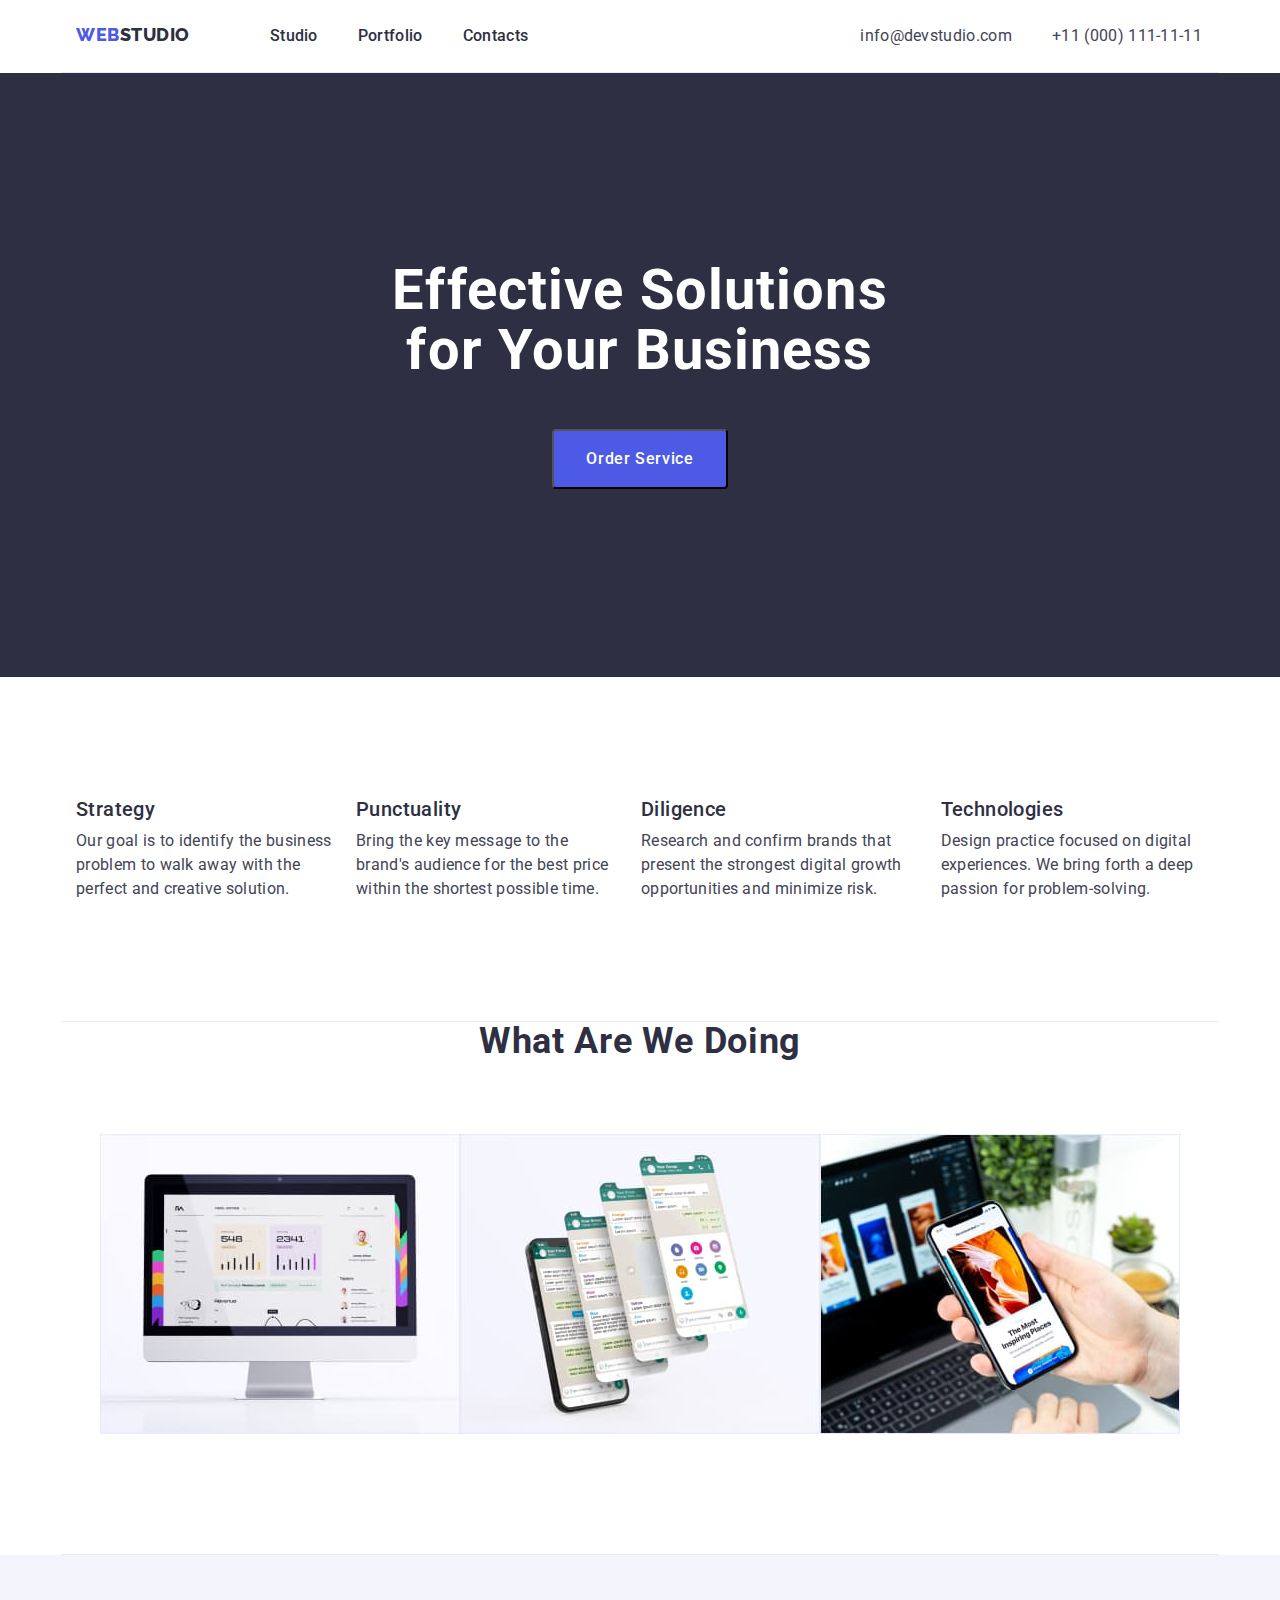
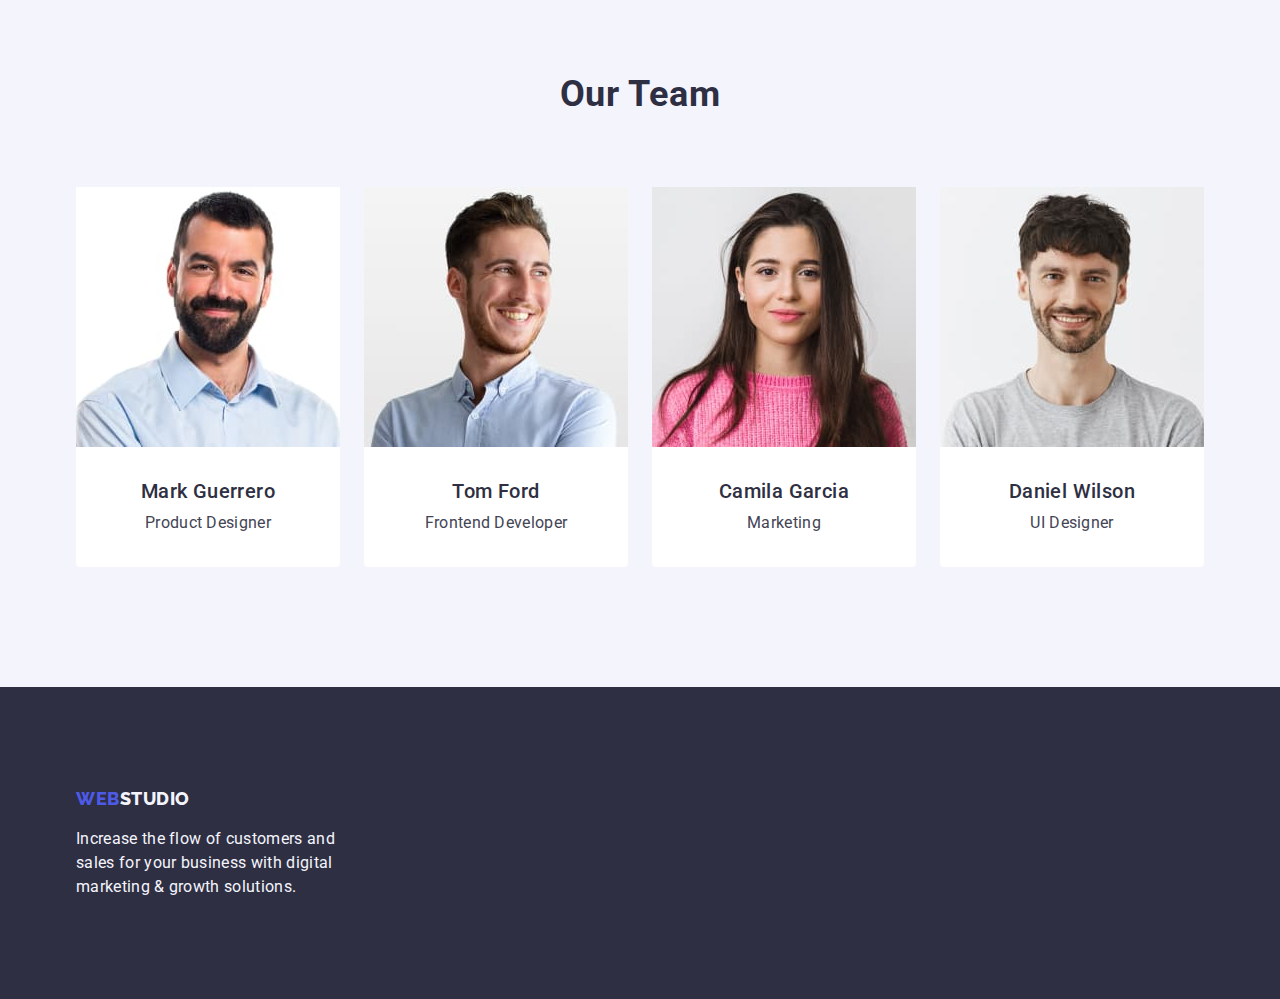
==== index.html @ 9084e473 "goit-homework-03" ====
<!DOCTYPE html>
<html lang="en">
  <head>
    <meta charset="utf-8" />
    <meta
      name="description"
      content="Effective Solutions
for Your Business"
    />
    <link rel="preconnect" href="https://fonts.googleapis.com" />
    <link rel="preconnect" href="https://fonts.gstatic.com" crossorigin />
    <link
      href="https://fonts.googleapis.com/css2?family=Montserrat:wght@400;700&family=Raleway:wght@800&family=Roboto:wght@400;500;700;900&display=swap"
      rel="stylesheet"
    />
    <title>Solutions for Your Business</title>
    <link
      rel="stylesheet"
      href="https://cdnjs.cloudflare.com/ajax/libs/modern-normalize/2.0.0/modern-normalize.min.css"
    />
    <link rel="stylesheet" href="./css/styles.css" />
  </head>

  <body>
    <div class="page-container">
      <header class="header-main-page">
        <div class="container container-header">
          <nav>
            <a href="./index.html" class="link-logo-header link"
              >Web<span class="accent-studio-header">Studio</span></a
            >
            <ul class="list list-navigation">
              <li>
                <a href="./index.html" class="link-navigation link">Studio</a>
              </li>
              <li>
                <a href="./portfolio.html" class="link-navigation link"
                  >Portfolio</a
                >
              </li>
              <li><a href="" class="link-navigation link">Contacts</a></li>
            </ul>
          </nav>
          <address class="contact-information">
            <ul class="list list-contacts">
              <li>
                <a
                  href="mailto:info@devstudio.com"
                  class="mail-link link-contacts link"
                  >info@devstudio.com</a
                >
              </li>
              <li>
                <a
                  href="tel:+110001111111"
                  class="phone-link link-contacts link"
                  >+11 (000) 111-11-11</a
                >
              </li>
            </ul>
          </address>
        </div>
      </header>
    </div>

    <main>
      <!-- Begining of Main -->

      <section class="main-header-hero">
        <div class="container container-hero">
          <h1 class="main-header-text">
            Effective Solutions for Your Business
          </h1>
          <button type="button" class="order-service-button">
            Order Service
          </button>
        </div>
      </section>

      <!-- Advantages of the company -->
      <div class="page-container">
        <section class="advantages">
          <div class="container container-advantages">
            <h2 class="visually-hidden">Advantages</h2>
            <ul class="list list-advantages">
              <li>
                <h3 class="advantage">Strategy</h3>
                <p class="advantage-descr">
                  Our goal is to identify the business problem to walk away with
                  the perfect and creative solution.
                </p>
              </li>
              <li>
                <h3 class="advantage">Punctuality</h3>
                <p class="advantage-descr">
                  Bring the key message to the brand's audience for the best
                  price within the shortest possible time.
                </p>
              </li>
              <li>
                <h3 class="advantage">Diligence</h3>
                <p class="advantage-descr">
                  Research and confirm brands that present the strongest digital
                  growth opportunities and minimize risk.
                </p>
              </li>
              <li>
                <h3 class="advantage">Technologies</h3>
                <p class="advantage-descr">
                  Design practice focused on digital experiences. We bring forth
                  a deep passion for problem-solving.
                </p>
              </li>
            </ul>
          </div>
        </section>
      </div>

      <!-- Description of work via photos -->

      <div class="page-container">
        <section class="competences">
          <div class="container">
            <h2 class="competences-header-text">What are we doing</h2>
            <ul class="list list-competences">
              <li>
                <img
                  class="image"
                  src="./images/computer.jpg"
                  alt="Computer shows profile statistics"
                  width="360"
                />
              </li>
              <li>
                <img
                  class="image"
                  src="./images/phone.jpg"
                  alt="Smartphone shows a few chats"
                  width="360"
                />
              </li>
              <li>
                <img
                  class="image"
                  src="./images/phoneandcomputer.jpg"
                  alt="Smartphone is synchronized with computer"
                  width="360"
                />
              </li>
            </ul>
          </div>
        </section>
      </div>

      <!-- Team members -->
      <div class="full-size-page">
        <section class="team-members">
          <div class="container container-members">
            <h2 class="team-members-header">Our Team</h2>
            <ul class="list list-members">
              <li class="member-item">
                <img
                  class="image"
                  src="./images/productdesigner.jpg"
                  alt="Photo of Product Designer"
                  width="264"
                />
                <div class="member-info">
                  <h3 class="member">Mark Guerrero</h3>
                  <p class="member-position">Product Designer</p>
                </div>
              </li>
              <li class="member-item">
                <img
                  class="image"
                  src="./images/frontend.jpg"
                  alt="Photo of Frontend Developer"
                  width="264"
                />
                <div class="member-info">
                  <h3 class="member">Tom Ford</h3>
                  <p class="member-position">Frontend Developer</p>
                </div>
              </li>
              <li class="member-item">
                <img
                  class="image"
                  src="./images/marketing.jpg"
                  alt="Photo of Marketer"
                  width="264"
                />
                <div class="member-info">
                  <h3 class="member">Camila Garcia</h3>
                  <p class="member-position">Marketing</p>
                </div>
              </li>
              <li class="member-item">
                <img
                  class="image"
                  src="./images/uidesigner.jpg"
                  alt="Photo of UI Designer"
                  width="264"
                />
                <div class="member-info">
                  <h3 class="member">Daniel Wilson</h3>
                  <p class="member-position">UI Designer</p>
                </div>
              </li>
            </ul>
          </div>
        </section>
      </div>
    </main>

    <!-- Footer and credo -->
    <footer class="footer">
      <div class="container container-footer">
        <a href="./index.html" class="link-logo-footer link"
          >Web<span class="accent-studio-footer">Studio</span></a
        >
        <p class="credo">
          Increase the flow of customers and sales for your business with
          digital marketing & growth solutions.
        </p>
      </div>
    </footer>
  </body>
</html>
---- css/styles.css ----
/* Global Drop Styles */

h1,
h2,
h3,
h4,
h5,
h6,
p {
  margin-top: 0;
  margin-bottom: 0;
}

ul,
ol {
  margin-top: 0;
  margin-bottom: 0;
  padding-left: 0;
}

/* Images */

.image {
  display: block;
}

.page-container {
  /* min-height: 100vh; */
  display: flex;
  flex-direction: column;
  max-width: 1158px;
  margin-left: auto;
  margin-right: auto;
  padding-left: 15px;
  padding-right: 15px;
  border-bottom: 1px solid var(--cornflower);
}

.full-size-page {
  max-width: 1440px;
  display: flex;
  justify-content: center;
  margin-left: auto;
  margin-right: auto;
}

.container-header {
  display: flex;
  justify-content: center;
}

main {
  flex-grow: 1;
}

/* Hidden Headers  */

.visually-hidden {
  position: absolute;
  width: 1px;
  height: 1px;
  margin: -1px;
  border: 0;
  padding: 0;
  white-space: nowrap;
  clip-path: inset(100%);
  clip: rect(0 0 0 0);
  overflow: hidden;
}

/* CSS Custom Properties  */

/* Colors */

:root {
  --iris-color: #4d5ae5;
  --navyblue-color: #2e2f42;
  --slate-color: #434455;
  --white-color: #fff;
  --ocean-hover-focus: #404bbf;
  --cloud-color: #f4f4fd;
  --cornflower: #e7e9fc;
}

/* Header of main page and portfolio  */

.header-main-page {
  background-color: var(--white-color);
  display: flex;
  align-items: center;
  flex-shrink: 0;
  width: 1158px;
  padding: 24px 0px;
}

/* Navigation */

.link-logo-header {
  color: var(--iris-color);
  text-decoration: none;
  font-family: Raleway, sans-serif;
  font-size: 18px;
  font-style: normal;
  font-weight: 800;
  line-height: 1.17; /* 116.667% */
  letter-spacing: 0.54px;
  text-transform: uppercase;
  display: inline-flex;
  align-items: center;
  flex-shrink: 0;
  margin-right: 76px;
  /* outline: 2px solid tomato; */
}

.accent-studio-header {
  color: var(--navyblue-color);
  font-family: Raleway;
  font-size: 18px;
  font-style: normal;
  font-weight: 800;
  line-height: 1.17; /* 116.667% */
  letter-spacing: 0.54px;
  text-transform: uppercase;
}

.list {
  list-style-type: none;
}

.link {
  text-decoration: none;
}

.link:hover {
  color: var(--ocean-hover-focus);
}

.link:focus {
  color: var(--ocean-hover-focus);
}

.list-navigation {
  display: inline-flex;
  align-items: flex-start;
  gap: 40px;
  /* outline: 3px solid tomato; */
}

.link-navigation {
  color: var(--navyblue-color);
  text-decoration: none;
  /* Body Medium */
  font-family: Roboto;
  font-size: 16px;
  font-style: normal;
  font-weight: 500;
  line-height: 1.5; /* 150% */
  letter-spacing: 0.32px;
}

.link-navigation:hover {
  color: var(--ocean-hover-focus);
  text-decoration: none;
  /* Body Medium */
  font-family: Roboto;
  font-size: 16px;
  font-style: normal;
  font-weight: 500;
  line-height: 1.5; /* 150% */
  letter-spacing: 0.32px;
}

.link-navigation:focus {
  color: var(--ocean-hover-focus);

  /* Body Medium */
  font-family: Roboto;
  font-size: 16px;
  font-style: normal;
  font-weight: 500;
  line-height: 1.5; /* 150% */
  letter-spacing: 0.32px;
}

/* Contact information */

.contact-information {
  font-style: normal;
}

.link-contacts {
  text-decoration: none;
  color: var(--slate-color);
  font-family: Roboto;
  font-size: 16px;
  font-style: normal;
  font-weight: 400;
  line-height: 1.5;
  letter-spacing: 0.32px;
  /* outline: 2px solid tomato; */
}

.link-contacts:hover {
  color: var(--ocean-hover-focus);
}

.link-contacts:focus {
  color: var(--ocean-hover-focus);
}

.list-contacts {
  display: flex;
  margin-left: 332px;
}

.mail-link {
  margin-right: 40px;
}

/* Body of main page  */

body {
  font-family: "Roboto", sans-serif;
  color: var(--slate-color);
  background-color: var(--white-color);
}

.main-header-hero {
  background-color: var(--navyblue-color);
  width: 100%;
  flex-shrink: 0;
  margin-left: auto;
  margin-right: auto;
  padding: 188px 0;
  max-width: 1440px;
  display: flex;
  justify-content: center;
}

.container-hero {
  display: flex;
  flex-shrink: 0;
  flex-direction: column;
  align-items: center;
  gap: 48px;
}

.main-header-text {
  color: var(--white-color);
  max-width: 496px;
  text-align: center;

  /* Header 1 */
  font-family: Roboto;
  font-size: 56px;
  font-style: normal;
  font-weight: 700;
  line-height: 1.07; /* 107.143% */
  letter-spacing: 1.12px;
}

.order-service-button {
  background-color: var(--iris-color);
  color: var(--white-color);
  cursor: pointer;
  /* Button Text */
  font-family: "Roboto", sans-serif;
  font-size: 16px;
  font-style: normal;
  font-weight: 500;
  line-height: 1.5; /* 150% */
  letter-spacing: 0.64px;
  padding: 16px 32px;
  border-radius: 4px;
}

.order-service-button:hover {
  background-color: var(--ocean-hover-focus);
}

.order-service-button:focus {
  background-color: var(--ocean-hover-focus);
}

/* Advantages and Competences  */

.advantages .competences {
  background-color: var(--white-color);
}

/* Advantages */

.advantage {
  color: var(--navyblue-color);

  /* Header 3 */
  font-family: Roboto;
  font-size: 20px;
  font-style: normal;
  font-weight: 500;
  line-height: 1.2; /* 120% */
  letter-spacing: 0.4px;
}

.advantage-descr {
  color: var(--slate-color);

  /* Body */
  font-family: Roboto;
  font-size: 16px;
  line-height: 1.5; /* 150% */
  letter-spacing: 0.32px;
  margin-top: 8px;
}

.list-advantages {
  display: flex;
  margin: 120px 0;
  gap: 24px;
  justify-content: center;
}

/* Competences */

.competences-header-text {
  color: var(--navyblue-color);
  text-align: center;

  /* Header 2 */
  font-family: Roboto;
  font-size: 36px;
  font-style: normal;
  font-weight: 700;
  line-height: 1.11; /* 111.111% */
  letter-spacing: 0.72px;
  text-transform: capitalize;
  margin-bottom: 72px;
}

.list-competences {
  display: flex;
  margin-bottom: 120px;
  justify-content: center;
}

/* Our Team  */

.team-members {
  background-color: var(--cloud-color);
  padding: 0px 156px 0px 156px;
}

.team-members-header {
  color: var(--navyblue-color);
  text-align: center;

  /* Header 2 */
  font-family: Roboto;
  font-size: 36px;
  font-style: normal;
  font-weight: 700;
  line-height: 1.11; /* 111.111% */
  letter-spacing: 0.72px;
  text-transform: capitalize;
  margin-bottom: 72px;
}

.member-item {
  background-color: var(--white-color);
  border-radius: 0px 0px 4px 4px;
}

.member {
  color: var(--navyblue-color);
  text-align: center;

  /* Header 3 */
  font-family: Roboto;
  font-size: 20px;
  font-style: normal;
  font-weight: 500;
  line-height: 1.2; /* 120% */
  letter-spacing: 0.4px;
}

.member-position {
  color: var(--slate-color);
  text-align: center;

  /* Body */
  font-family: Roboto;
  font-size: 16px;
  font-style: normal;
  font-weight: 400;
  line-height: 1.5; /* 150% */
  letter-spacing: 0.32px;
}

.container-members {
  padding: 120px 0px;
}

.list-members {
  display: flex;
  justify-content: center;
  gap: 24px;
}

.member-info {
  display: flex;
  flex-direction: column;
  justify-content: center;
  align-items: center;
  gap: 8px;
  margin: 32px 0px;
}

/* Body of portfolio  */

.main-of-portfolio {
  background-color: var(--white-color);
}

/* Buttons of portfolio  */

.container-portfolio-buttons {
  padding-top: 96px;
  padding-bottom: 72px;
  /* outline: 2px solid tomato; */
  display: flex;
  justify-content: center;
}

.portfolio-buttons-list {
  list-style-type: none;
  display: flex;
  gap: 24px;
  min-width: 586px;
  /* outline: 2px solid tomato; */
}

.portfolio-button {
  color: var(--iris-color);
  background-color: var(--cloud-color);
  cursor: pointer;
  /* Button Text */
  font-family: "Roboto", sans-serif;
  font-size: 16px;
  font-style: normal;
  font-weight: 500;
  line-height: 1.5; /* 150% */
  letter-spacing: 0.64px;
  padding: 12px 24px;
  border-radius: 4px;
  border: 1px solid var(--cornflower);
  /* outline: 2px solid tomato; */
}

.portfolio-button:hover {
  color: var(--white-color);
  background-color: var(--ocean-hover-focus);
}

.portfolio-button:focus {
  color: var(--white-color);
  background-color: var(--ocean-hover-focus);
}

/* Portfolio cases  */

.portfolio-cases-list {
  list-style-type: none;
  /* display: flex; */
  max-width: 1158px;
  padding: 0px 0px 120px 0px;
}

.case {
  display: flex;
  width: 360px;
  padding-bottom: 0px;
  flex-direction: column;
  align-items: flex-start;
  flex-shrink: 0;
}

.row-one {
  display: flex;
  justify-content: center;
  max-width: 1158px;
  gap: 24px;
  margin-bottom: 48px;
}

.row-two {
  display: flex;
  justify-content: center;
  max-width: 1158px;
  gap: 24px;
  margin-bottom: 48px;
}

.row-three {
  display: flex;
  justify-content: center;
  max-width: 1158px;
  gap: 24px;
}

.case-text {
  display: flex;
  padding: 32px 16px 32px 16px;
  flex-direction: column;
  justify-content: center;
  align-items: flex-start;
  gap: 8px;
  align-self: stretch;
  border-right: 1px solid var(--cornflower);
  border-bottom: 1px solid var(--cornflower);
  border-left: 1px solid var(--cornflower);
}

.portfolio-case {
  color: var(--navyblue-color);

  /* Header 3 */
  font-family: Roboto;
  font-size: 20px;
  font-style: normal;
  font-weight: 500;
  line-height: 1.2; /* 120% */
  letter-spacing: 0.4px;
}

.portfolio-case-descr {
  color: var(--slate-color);

  /* Body */
  font-family: Roboto;
  font-size: 16px;
  line-height: 1.5; /* 150% */
  letter-spacing: 0.32px;
}

/* Footer of the main page and portfolio */

.footer {
  background-color: var(--navyblue-color);
  display: flex;
  max-width: 1440px;
  margin-left: auto;
  margin-right: auto;
  align-items: center;
  flex-direction: column;
  padding-top: 101.5px;
  padding-right: 1020px;
  padding-bottom: 100px;
  padding-left: 156px;
}

.link-logo-footer {
  color: var(--iris-color);
  text-decoration: none;
  font-family: Raleway, sans-serif;
  font-size: 18px;
  font-style: normal;
  font-weight: 800;
  line-height: 1.17; /* 116.667% */
  letter-spacing: 0.54px;
  text-transform: uppercase;
  display: inline-flex;
  align-items: center;
  flex-shrink: 0;
}

.accent-studio-footer {
  color: var(--cloud-color);
  font-family: "Raleway", sans-serif;
  font-size: 18px;
  font-style: normal;
  font-weight: 800;
  line-height: 1.17; /* 116.667% */
  letter-spacing: 0.54px;
  text-transform: uppercase;
}

.credo {
  color: var(--cloud-color);
  font-family: Roboto;
  font-size: 16px;
  line-height: 1.5; /* 150% */
  letter-spacing: 0.32px;
  width: 264px;
  margin-top: 17.5px;
  /* outline: 2px solid tomato; */
}
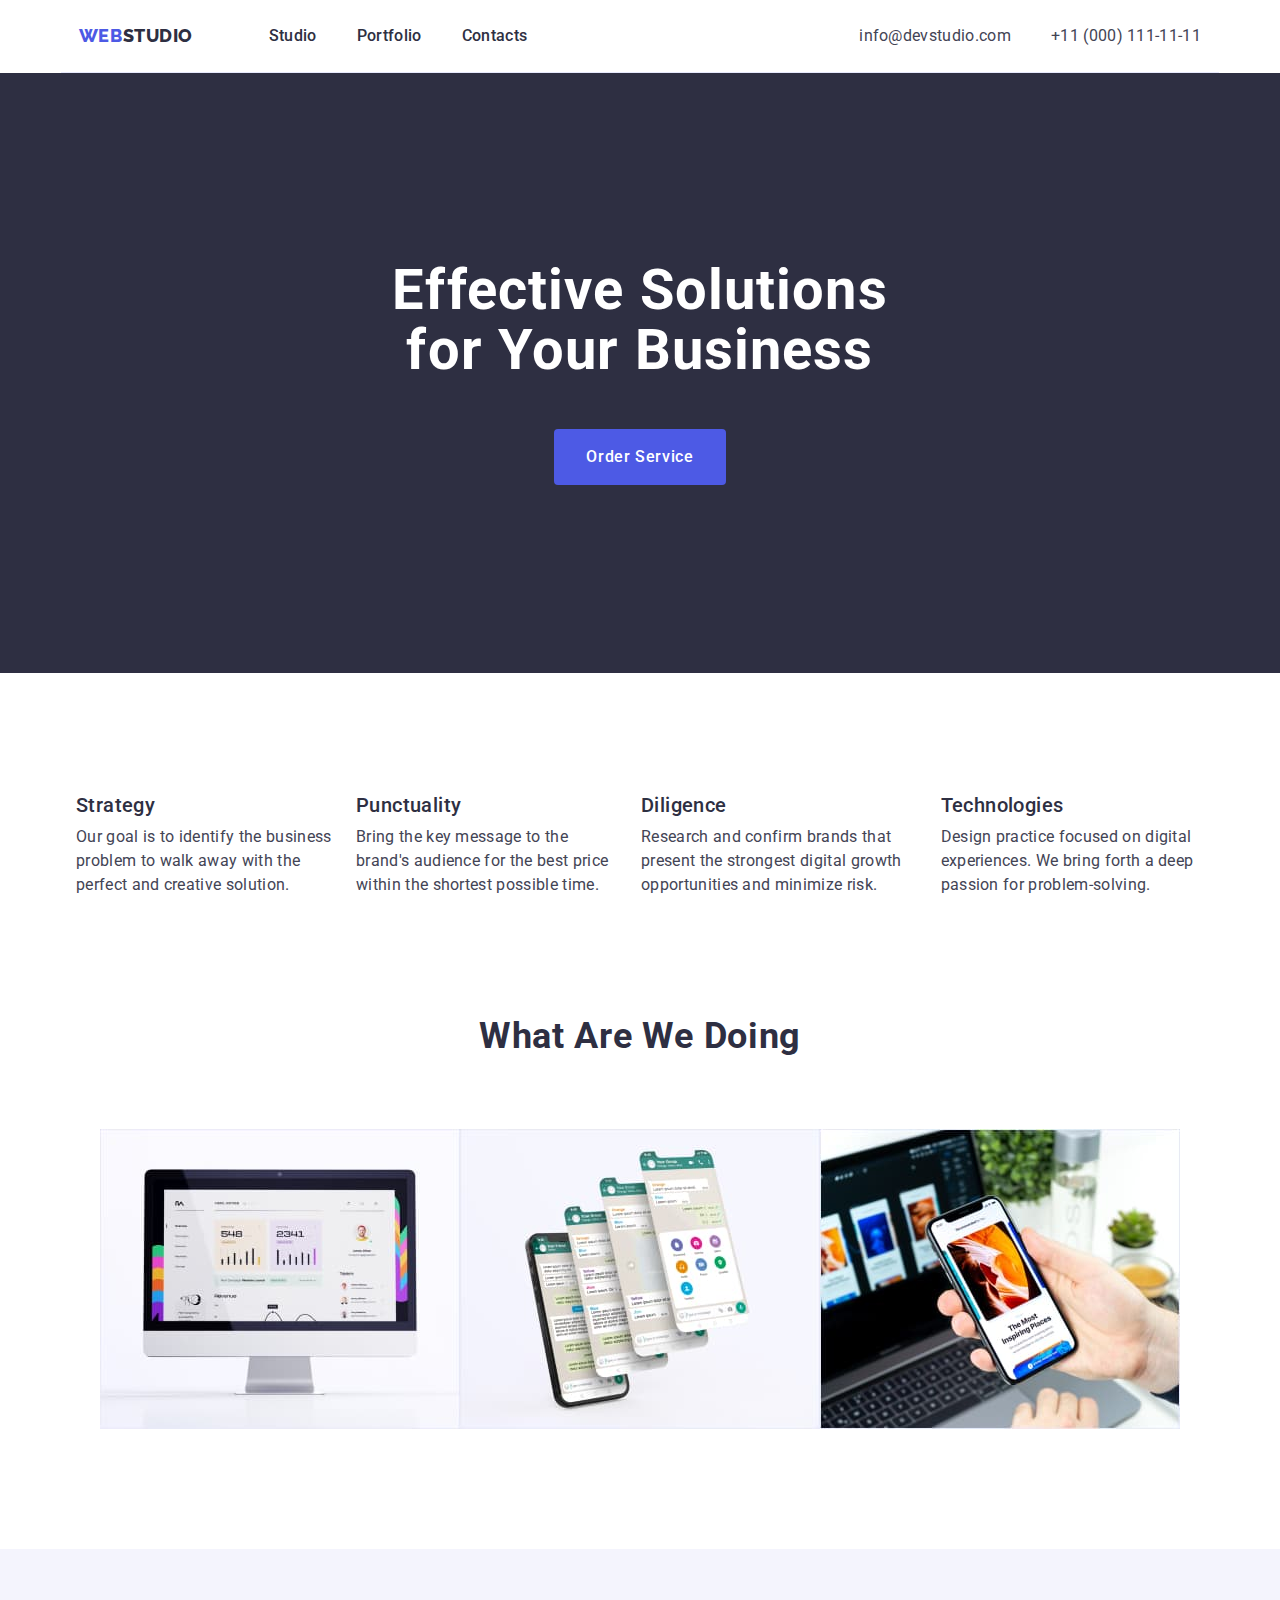
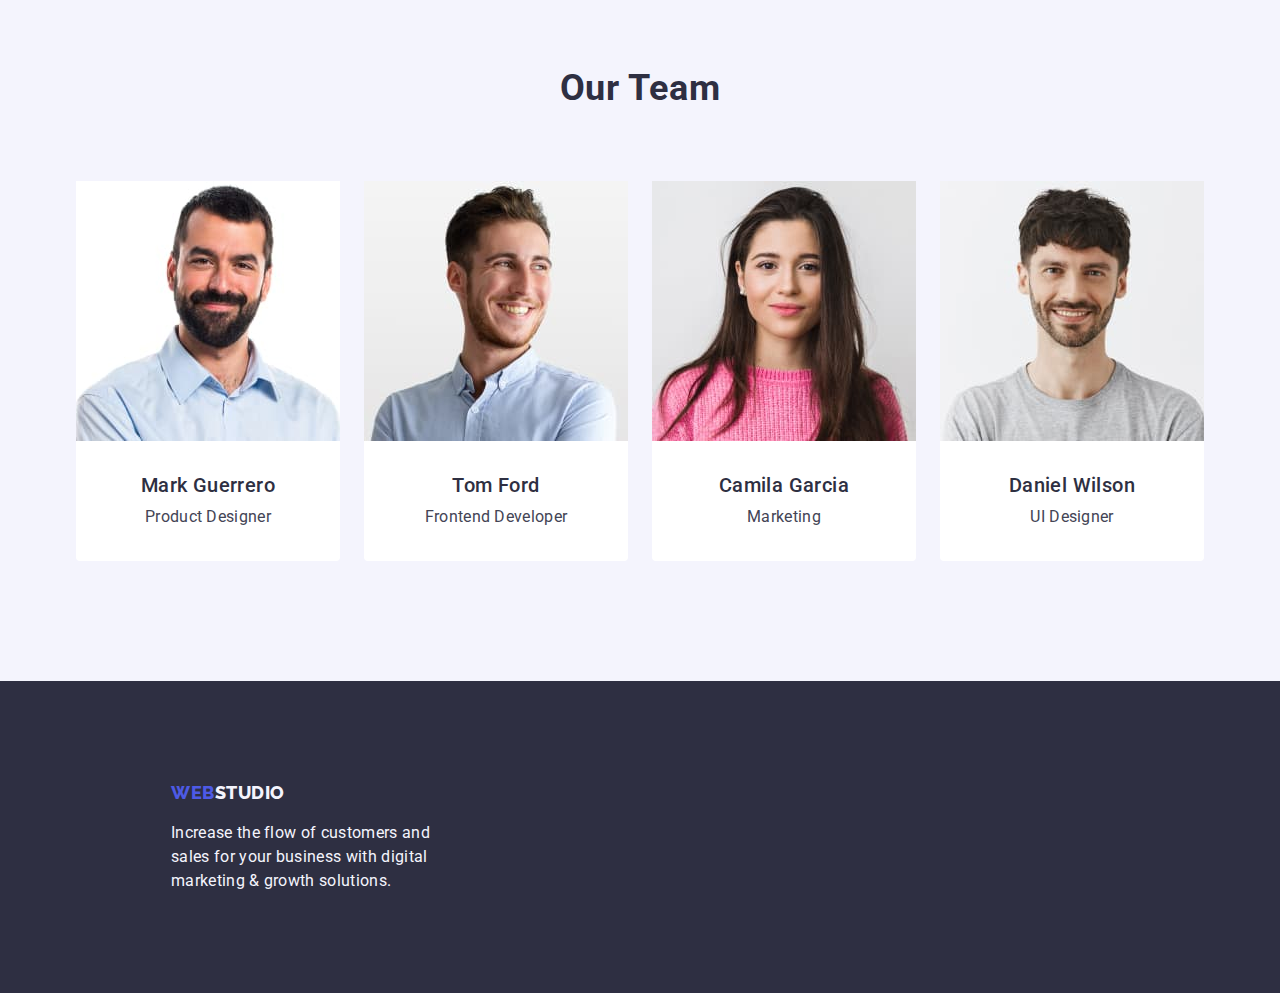
==== commit 08648afb: "goit-homework-03" ====
--- a/index.html
+++ b/index.html
@@ -25,7 +25,7 @@
     <div class="page-container">
       <header class="header-main-page">
         <div class="container container-header">
-          <nav>
+          <nav class="navigation">
             <a href="./index.html" class="link-logo-header link"
               >Web<span class="accent-studio-header">Studio</span></a
             >
--- a/css/styles.css
+++ b/css/styles.css
@@ -26,27 +26,38 @@
 
 .page-container {
   /* min-height: 100vh; */
-  display: flex;
-  flex-direction: column;
-  max-width: 1158px;
+  /* display: flex; */
+  /* flex-direction: column; */
+  /* width: 1158px; */
+  /* margin: 0 auto; */
+  /* margin-left: auto;
+  margin-right: auto; */
+  /* padding-left: 15px;
+  padding-right: 15px; */
+}
+
+.full-size-page {
+  max-width: 1440px;
+  display: flex;
+  justify-content: center;
   margin-left: auto;
   margin-right: auto;
-  padding-left: 15px;
-  padding-right: 15px;
-  border-bottom: 1px solid var(--cornflower);
-}
-
-.full-size-page {
-  max-width: 1440px;
-  display: flex;
-  justify-content: center;
-  margin-left: auto;
-  margin-right: auto;
 }
 
 .container-header {
   display: flex;
   justify-content: center;
+}
+
+.container {
+  width: 1158px;
+  margin: 0 auto;
+  padding: 0 15px;
+}
+
+.navigation {
+  display: flex;
+  align-items: center;
 }
 
 main {
@@ -90,7 +101,9 @@
   align-items: center;
   flex-shrink: 0;
   width: 1158px;
+  margin: 0 auto;
   padding: 24px 0px;
+  border-bottom: 1px solid var(--cornflower);
 }
 
 /* Navigation */
@@ -105,8 +118,6 @@
   line-height: 1.17; /* 116.667% */
   letter-spacing: 0.54px;
   text-transform: uppercase;
-  display: inline-flex;
-  align-items: center;
   flex-shrink: 0;
   margin-right: 76px;
   /* outline: 2px solid tomato; */
@@ -140,8 +151,8 @@
 }
 
 .list-navigation {
-  display: inline-flex;
-  align-items: flex-start;
+  display: flex;
+  align-items: center;
   gap: 40px;
   /* outline: 3px solid tomato; */
 }
@@ -156,6 +167,7 @@
   font-weight: 500;
   line-height: 1.5; /* 150% */
   letter-spacing: 0.32px;
+  padding: 24px 0;
 }
 
 .link-navigation:hover {
@@ -211,10 +223,7 @@
 .list-contacts {
   display: flex;
   margin-left: 332px;
-}
-
-.mail-link {
-  margin-right: 40px;
+  gap: 40px;
 }
 
 /* Body of main page  */
@@ -272,6 +281,9 @@
   letter-spacing: 0.64px;
   padding: 16px 32px;
   border-radius: 4px;
+  min-width: 169px;
+  height: 56px;
+  border: none;
 }
 
 .order-service-button:hover {
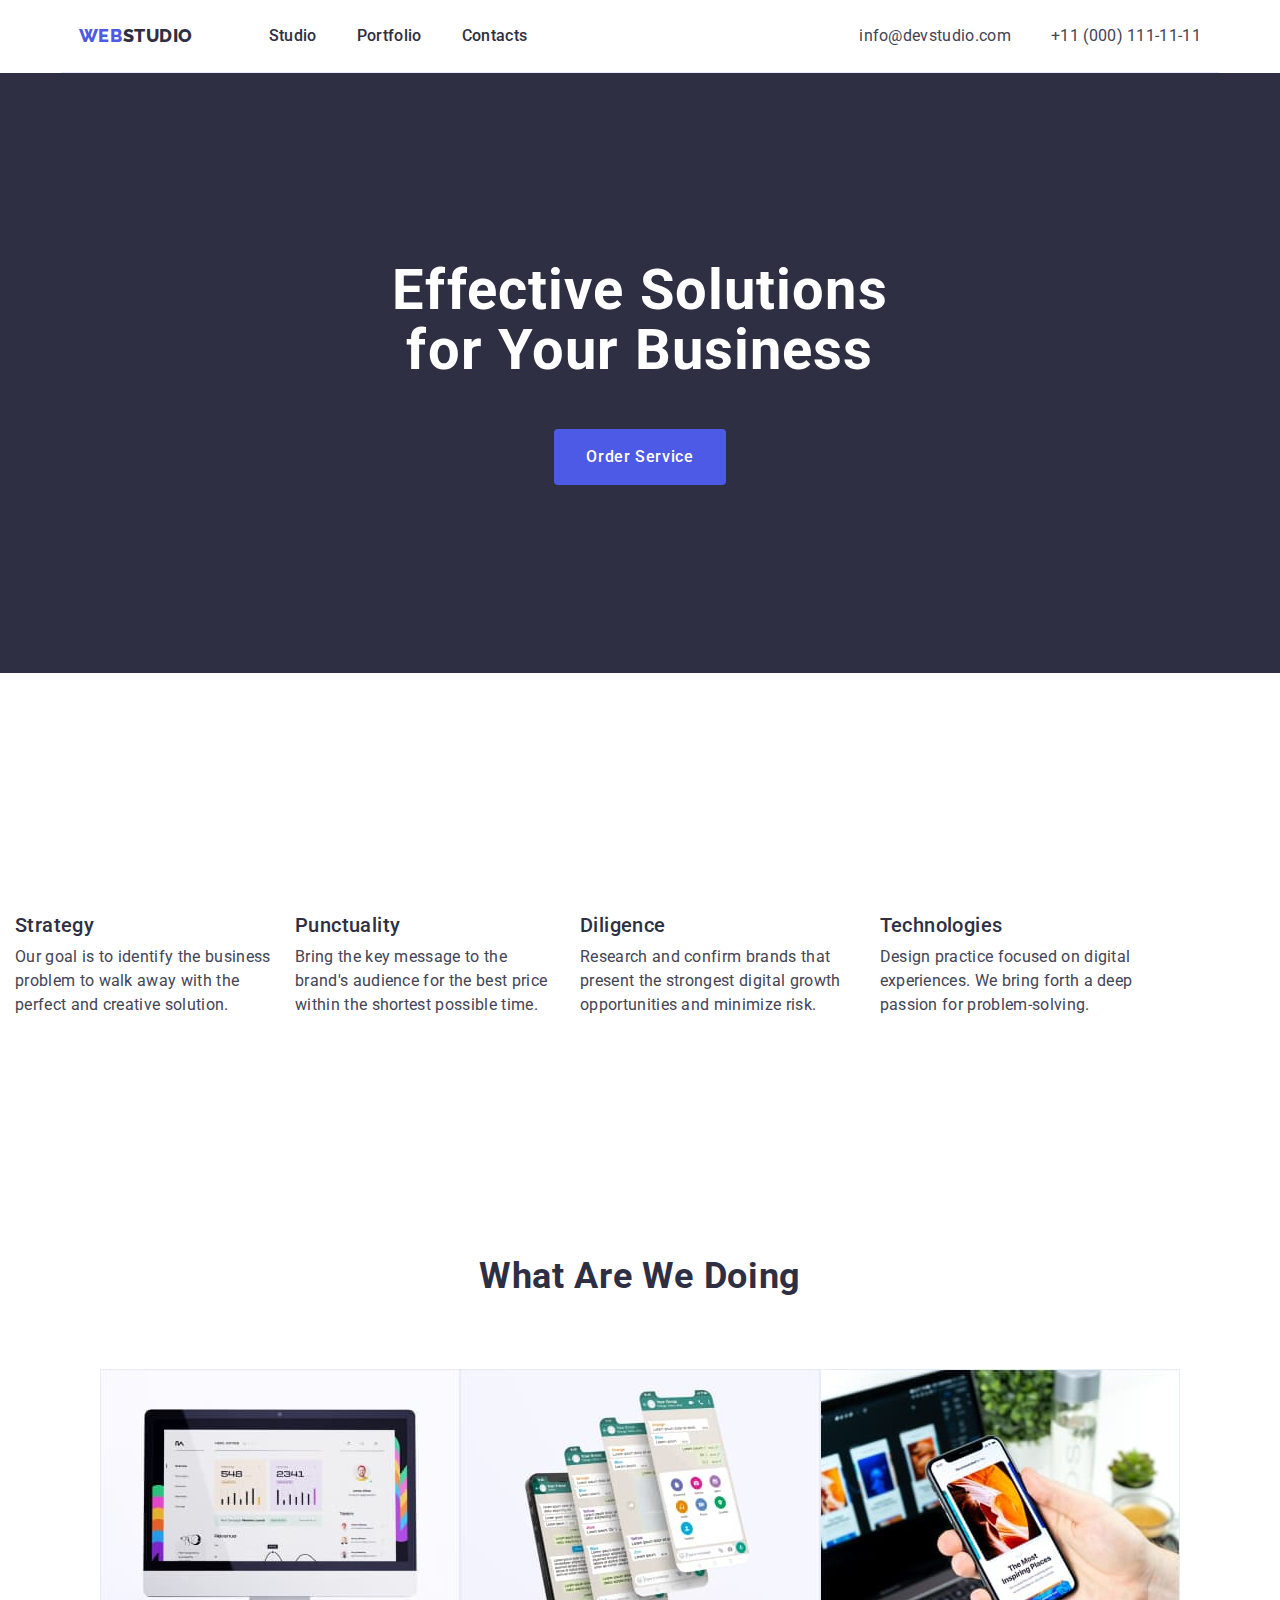
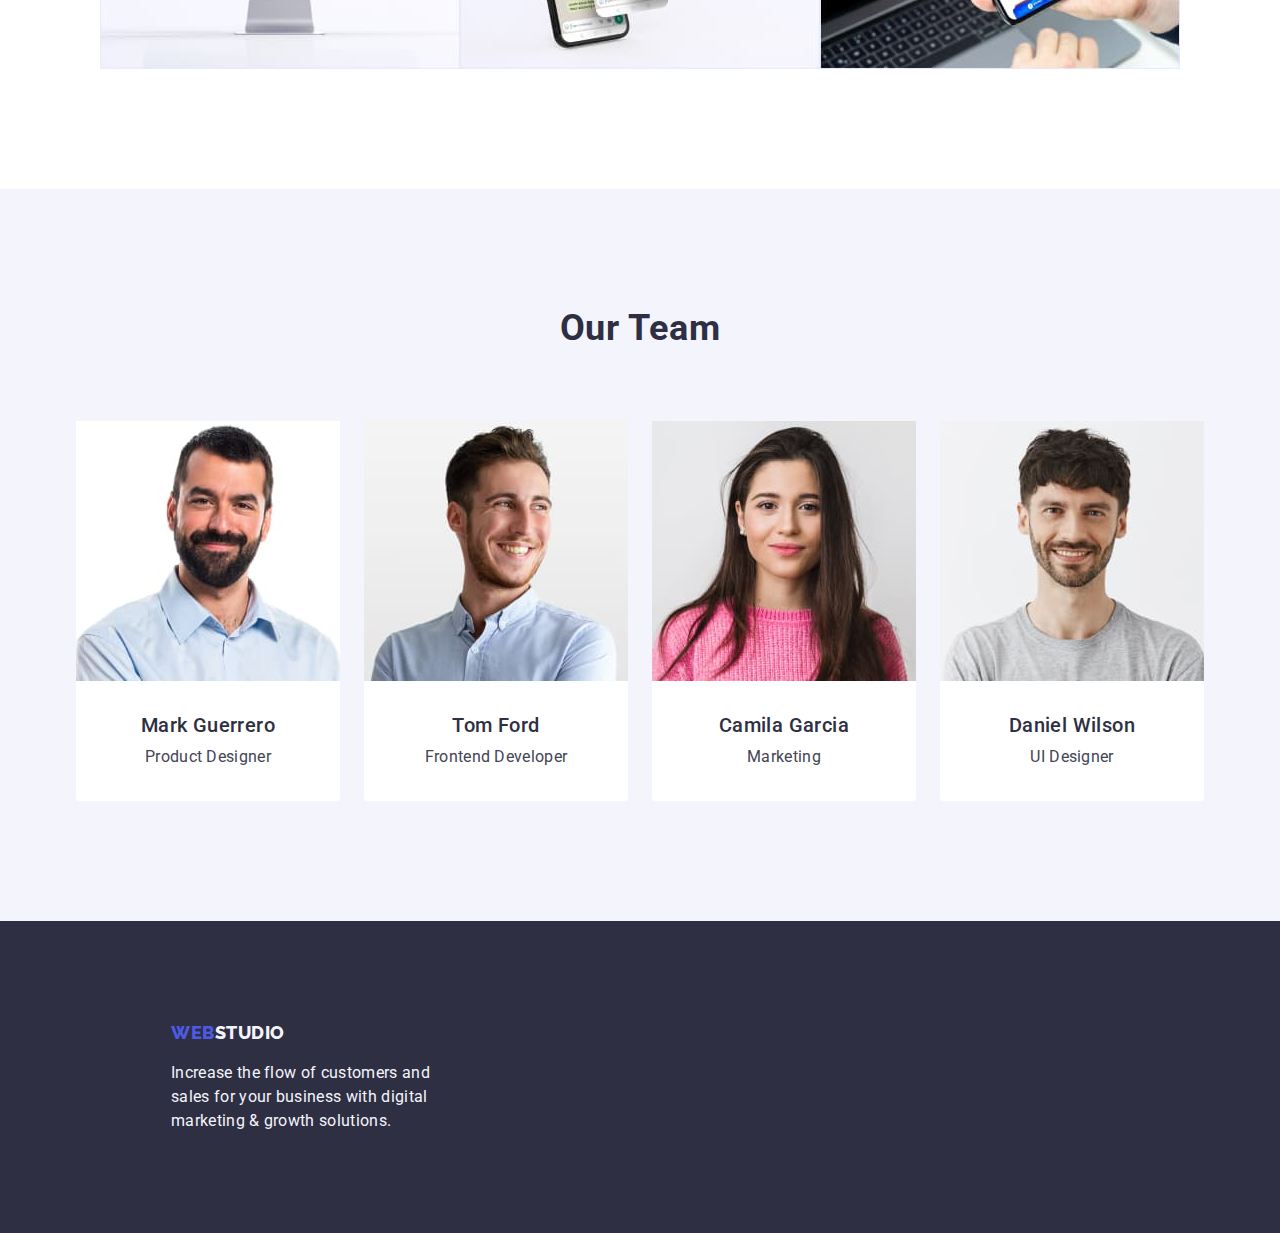
==== commit 99e11242: "goit-homework-03" ====
--- a/index.html
+++ b/index.html
@@ -78,43 +78,41 @@
       </section>
 
       <!-- Advantages of the company -->
-      <div class="page-container">
-        <section class="advantages">
-          <div class="container container-advantages">
-            <h2 class="visually-hidden">Advantages</h2>
-            <ul class="list list-advantages">
-              <li>
-                <h3 class="advantage">Strategy</h3>
-                <p class="advantage-descr">
-                  Our goal is to identify the business problem to walk away with
-                  the perfect and creative solution.
-                </p>
-              </li>
-              <li>
-                <h3 class="advantage">Punctuality</h3>
-                <p class="advantage-descr">
-                  Bring the key message to the brand's audience for the best
-                  price within the shortest possible time.
-                </p>
-              </li>
-              <li>
-                <h3 class="advantage">Diligence</h3>
-                <p class="advantage-descr">
-                  Research and confirm brands that present the strongest digital
-                  growth opportunities and minimize risk.
-                </p>
-              </li>
-              <li>
-                <h3 class="advantage">Technologies</h3>
-                <p class="advantage-descr">
-                  Design practice focused on digital experiences. We bring forth
-                  a deep passion for problem-solving.
-                </p>
-              </li>
-            </ul>
-          </div>
-        </section>
-      </div>
+      <section class="advantages">
+        <div class="container container-advantages">
+          <h2 class="visually-hidden">Advantages</h2>
+          <ul class="list list-advantages">
+            <li class="advantage-item">
+              <h3 class="advantage">Strategy</h3>
+              <p class="advantage-descr">
+                Our goal is to identify the business problem to walk away with
+                the perfect and creative solution.
+              </p>
+            </li>
+            <li class="advantage-item">
+              <h3 class="advantage">Punctuality</h3>
+              <p class="advantage-descr">
+                Bring the key message to the brand's audience for the best price
+                within the shortest possible time.
+              </p>
+            </li>
+            <li class="advantage-item">
+              <h3 class="advantage">Diligence</h3>
+              <p class="advantage-descr">
+                Research and confirm brands that present the strongest digital
+                growth opportunities and minimize risk.
+              </p>
+            </li>
+            <li class="advantage-item">
+              <h3 class="advantage">Technologies</h3>
+              <p class="advantage-descr">
+                Design practice focused on digital experiences. We bring forth a
+                deep passion for problem-solving.
+              </p>
+            </li>
+          </ul>
+        </div>
+      </section>
 
       <!-- Description of work via photos -->
 
--- a/css/styles.css
+++ b/css/styles.css
@@ -300,6 +300,11 @@
   background-color: var(--white-color);
 }
 
+.advantages {
+  padding: 120px 0;
+  width: calc((100% - 72px) / 4);
+}
+
 /* Advantages */
 
 .advantage {
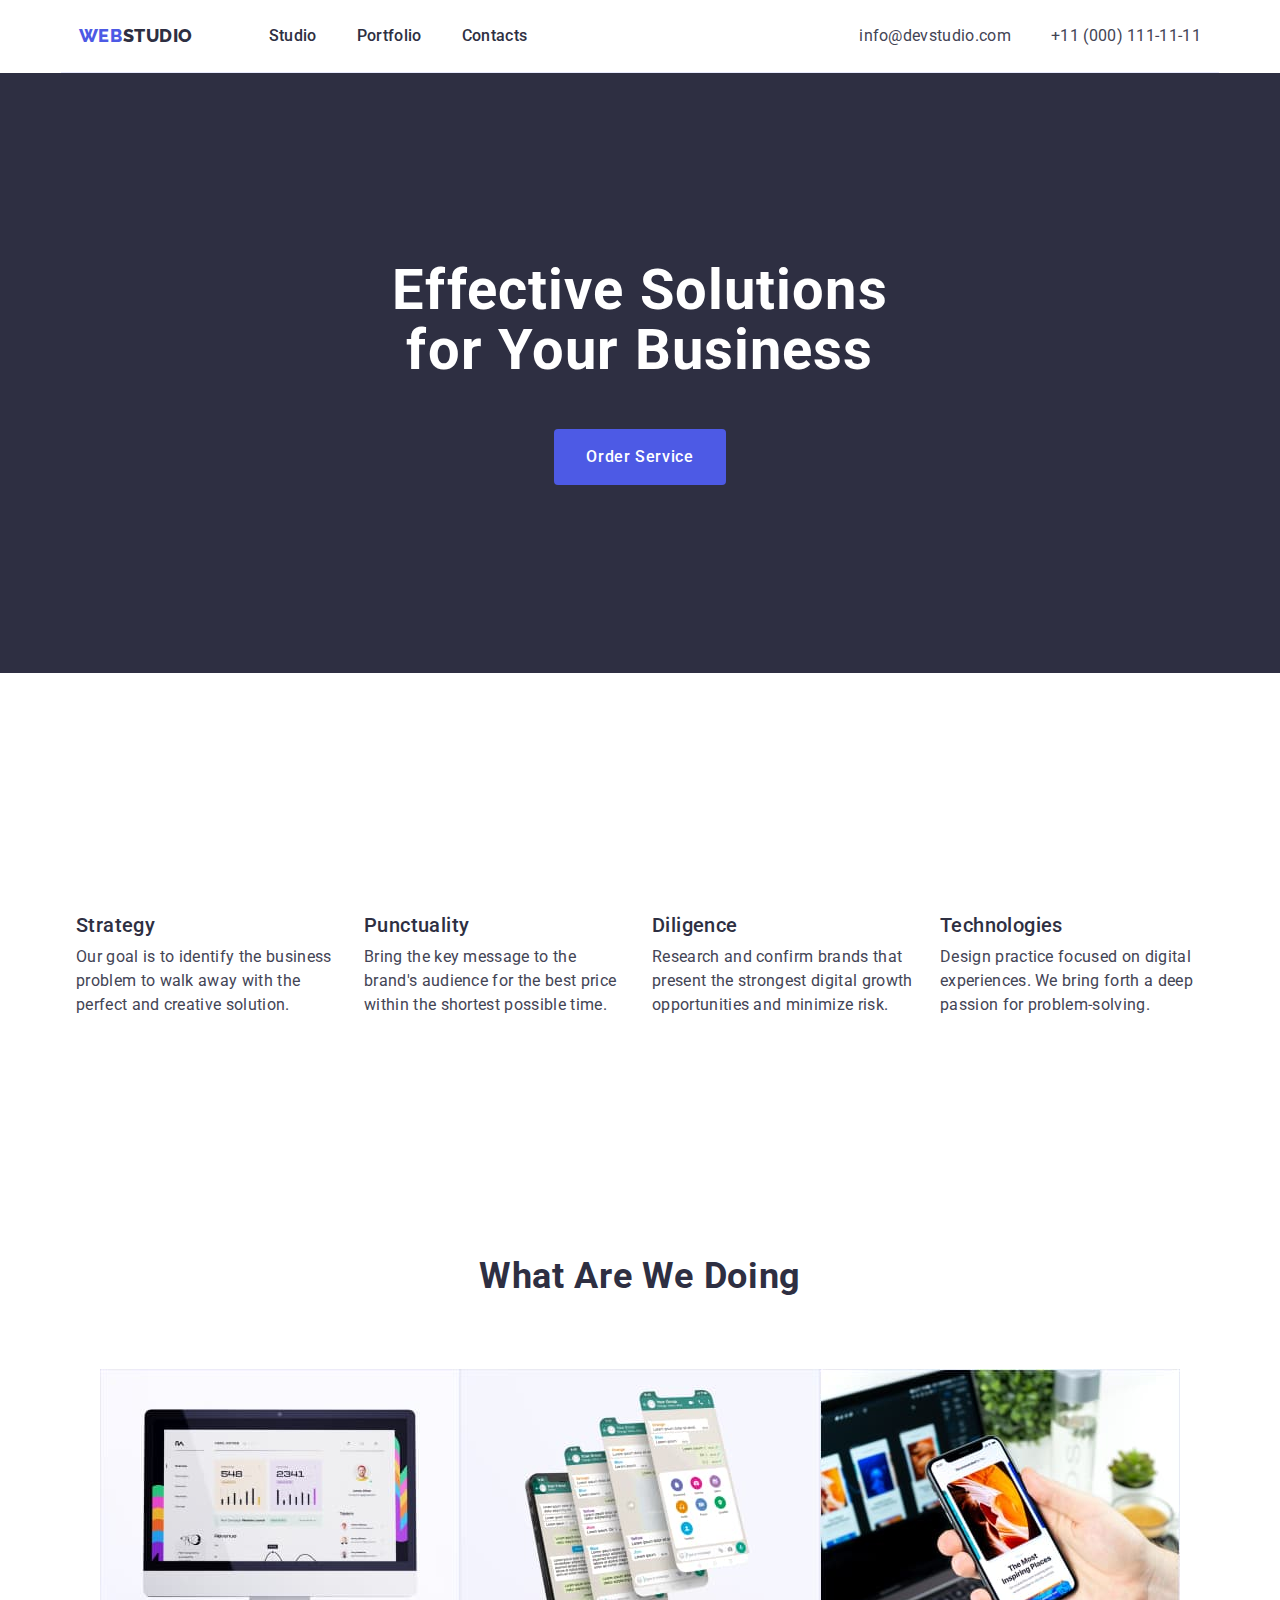
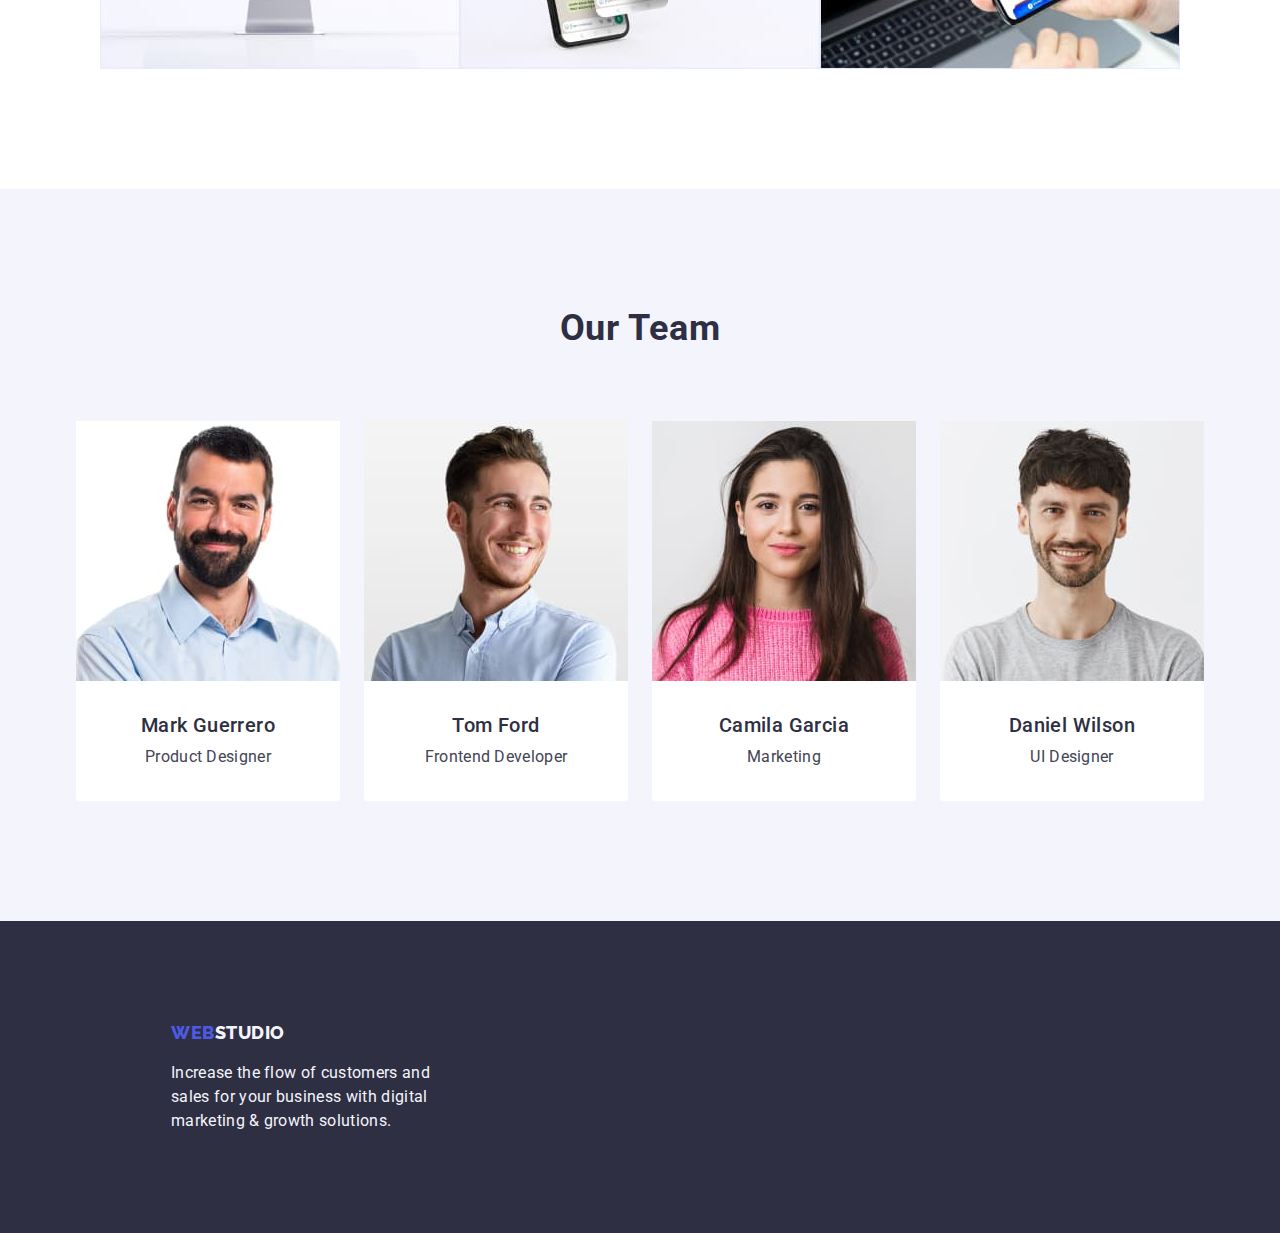
==== commit 82c55687: "goit-homework-03" ====
--- a/index.html
+++ b/index.html
@@ -116,39 +116,37 @@
 
       <!-- Description of work via photos -->
 
-      <div class="page-container">
-        <section class="competences">
-          <div class="container">
-            <h2 class="competences-header-text">What are we doing</h2>
-            <ul class="list list-competences">
-              <li>
-                <img
-                  class="image"
-                  src="./images/computer.jpg"
-                  alt="Computer shows profile statistics"
-                  width="360"
-                />
-              </li>
-              <li>
-                <img
-                  class="image"
-                  src="./images/phone.jpg"
-                  alt="Smartphone shows a few chats"
-                  width="360"
-                />
-              </li>
-              <li>
-                <img
-                  class="image"
-                  src="./images/phoneandcomputer.jpg"
-                  alt="Smartphone is synchronized with computer"
-                  width="360"
-                />
-              </li>
-            </ul>
-          </div>
-        </section>
-      </div>
+      <section class="competences">
+        <div class="container">
+          <h2 class="competences-header-text">What are we doing</h2>
+          <ul class="list list-competences">
+            <li>
+              <img
+                class="image"
+                src="./images/computer.jpg"
+                alt="Computer shows profile statistics"
+                width="360"
+              />
+            </li>
+            <li>
+              <img
+                class="image"
+                src="./images/phone.jpg"
+                alt="Smartphone shows a few chats"
+                width="360"
+              />
+            </li>
+            <li>
+              <img
+                class="image"
+                src="./images/phoneandcomputer.jpg"
+                alt="Smartphone is synchronized with computer"
+                width="360"
+              />
+            </li>
+          </ul>
+        </div>
+      </section>
 
       <!-- Team members -->
       <div class="full-size-page">
--- a/css/styles.css
+++ b/css/styles.css
@@ -302,6 +302,9 @@
 
 .advantages {
   padding: 120px 0;
+}
+
+.advantage-item {
   width: calc((100% - 72px) / 4);
 }
 
@@ -317,6 +320,7 @@
   font-weight: 500;
   line-height: 1.2; /* 120% */
   letter-spacing: 0.4px;
+  margin-bottom: 8px;
 }
 
 .advantage-descr {
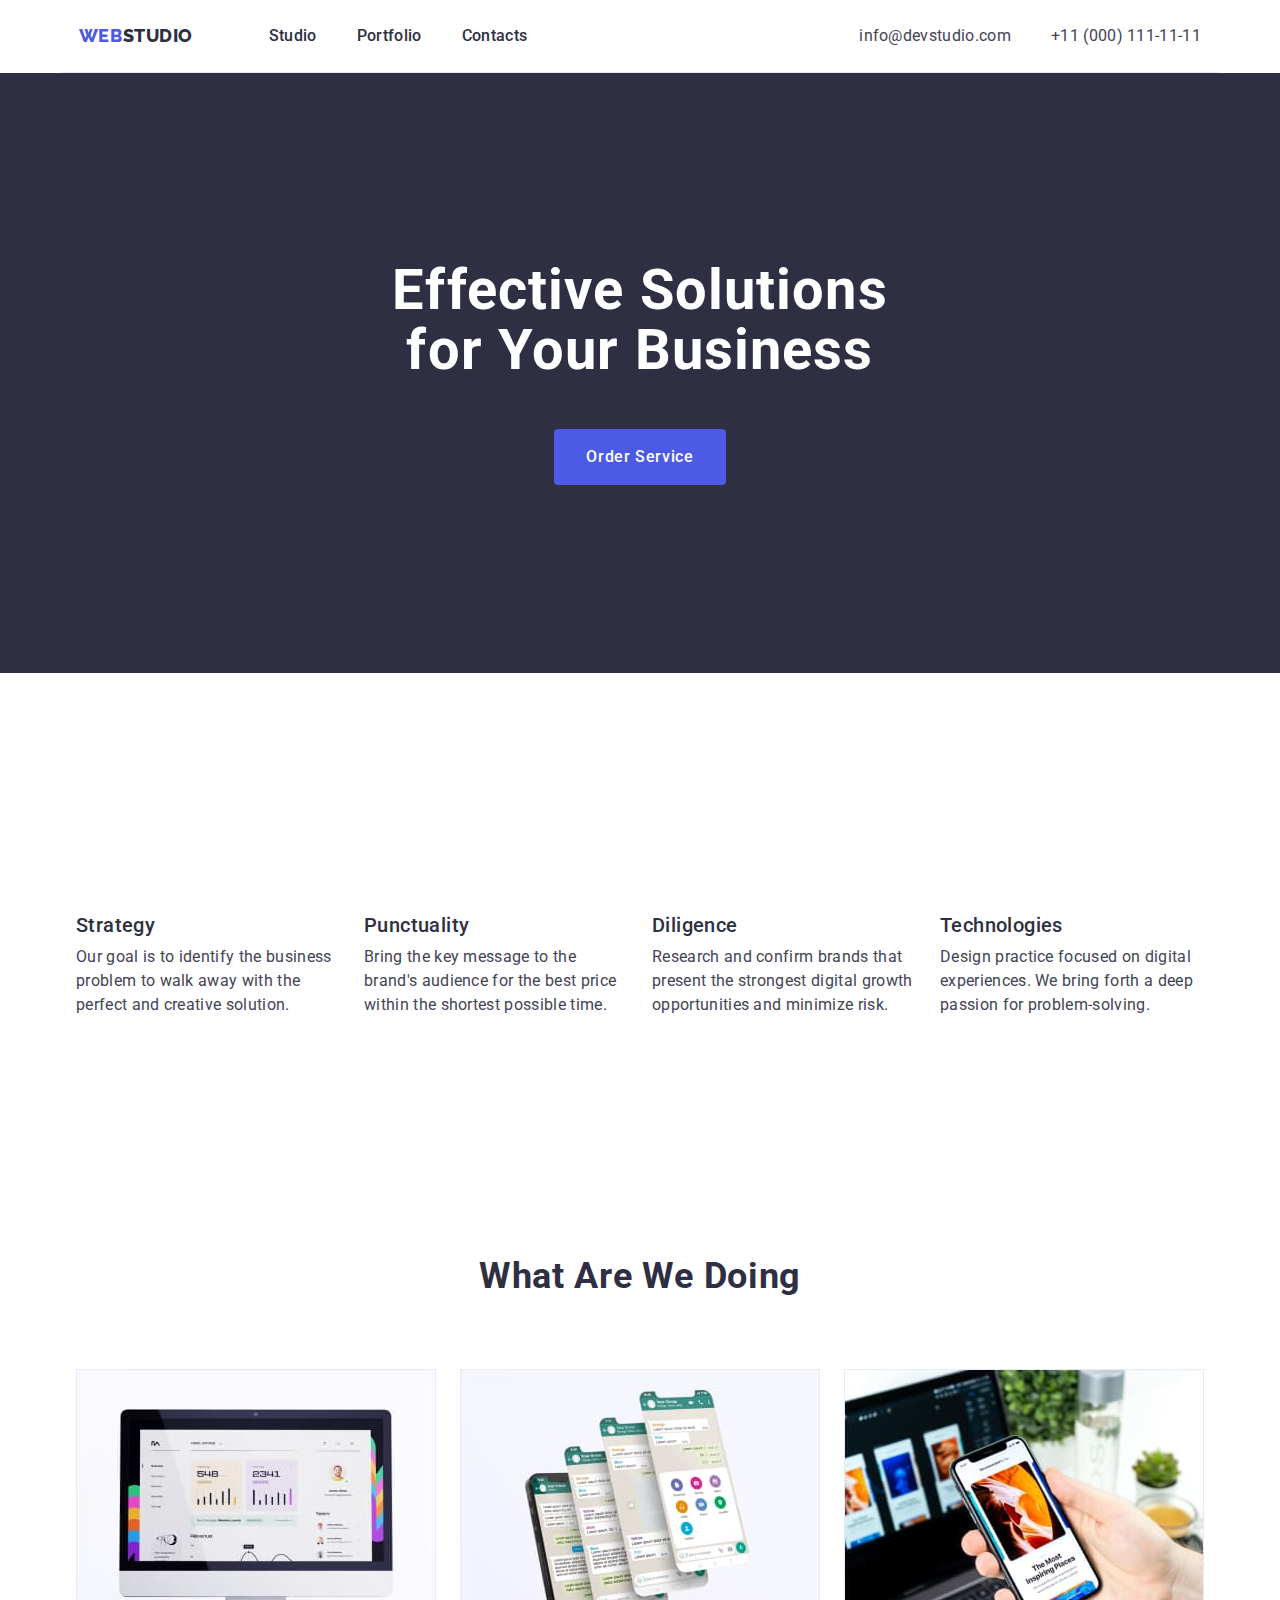
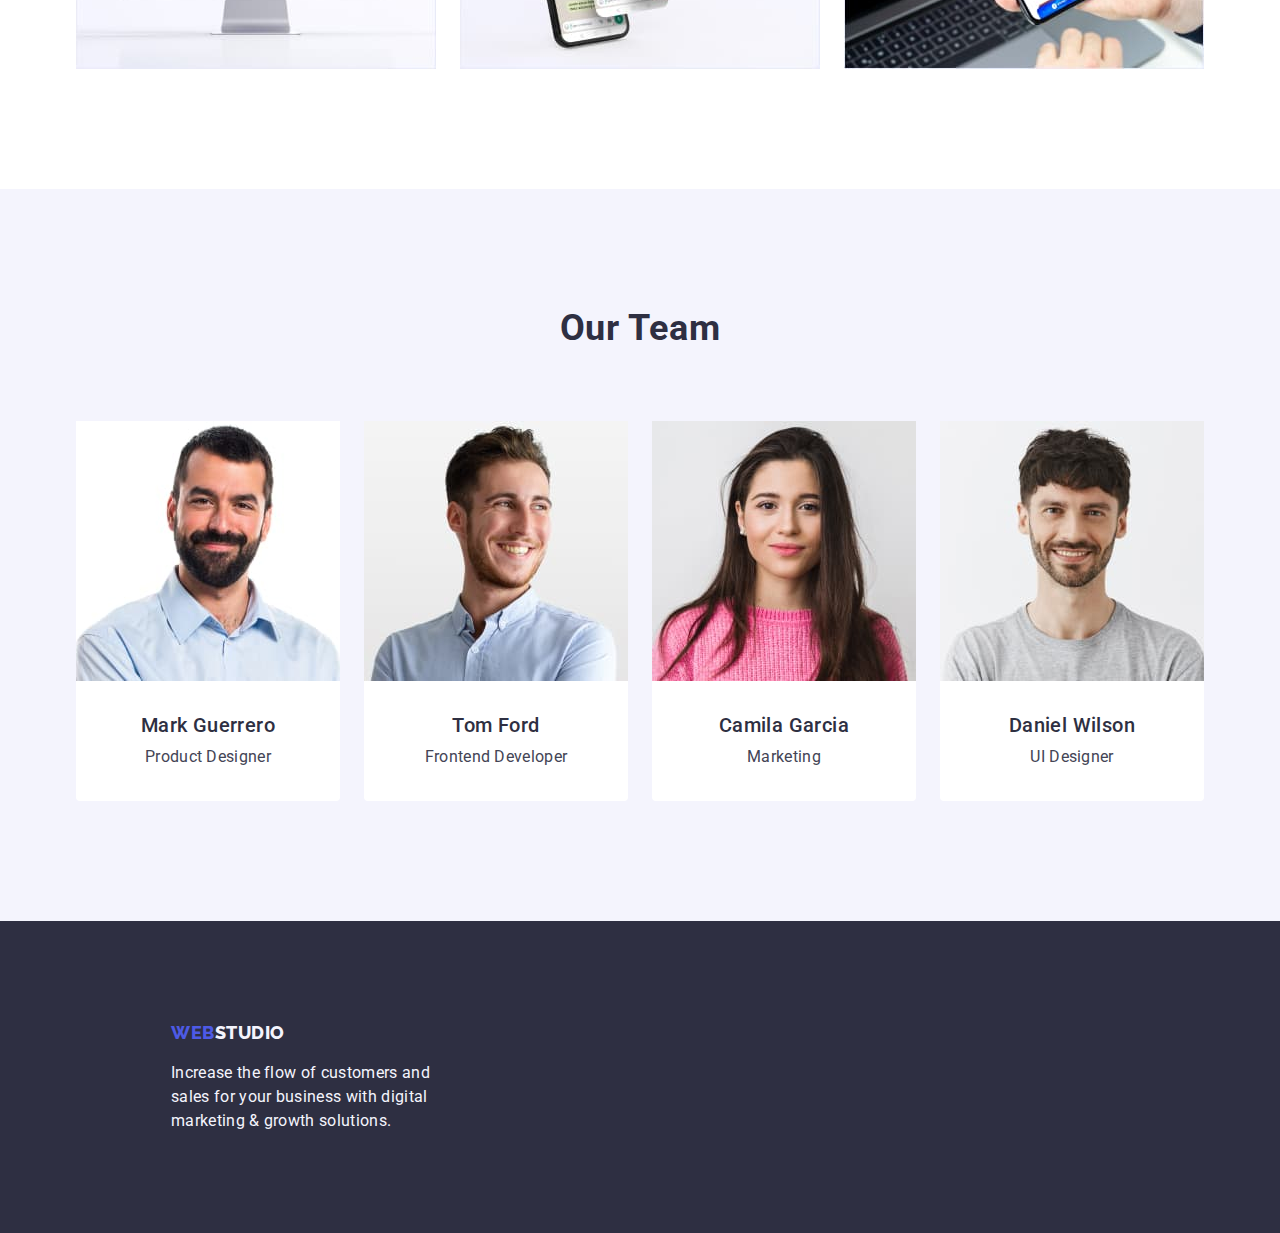
==== commit 8de2a408: "goit-homework-03" ====
--- a/index.html
+++ b/index.html
@@ -120,7 +120,7 @@
         <div class="container">
           <h2 class="competences-header-text">What are we doing</h2>
           <ul class="list list-competences">
-            <li>
+            <li class="competence-item">
               <img
                 class="image"
                 src="./images/computer.jpg"
@@ -128,7 +128,7 @@
                 width="360"
               />
             </li>
-            <li>
+            <li class="competence-item">
               <img
                 class="image"
                 src="./images/phone.jpg"
@@ -136,7 +136,7 @@
                 width="360"
               />
             </li>
-            <li>
+            <li class="competence-item">
               <img
                 class="image"
                 src="./images/phoneandcomputer.jpg"
--- a/css/styles.css
+++ b/css/styles.css
@@ -343,6 +343,10 @@
 
 /* Competences */
 
+.competences {
+  padding-bottom: 120px;
+}
+
 .competences-header-text {
   color: var(--navyblue-color);
   text-align: center;
@@ -360,8 +364,12 @@
 
 .list-competences {
   display: flex;
-  margin-bottom: 120px;
-  justify-content: center;
+  justify-content: center;
+  gap: 24px;
+}
+
+.competence-item {
+  width: calc((100% - 48px) / 3);
 }
 
 /* Our Team  */
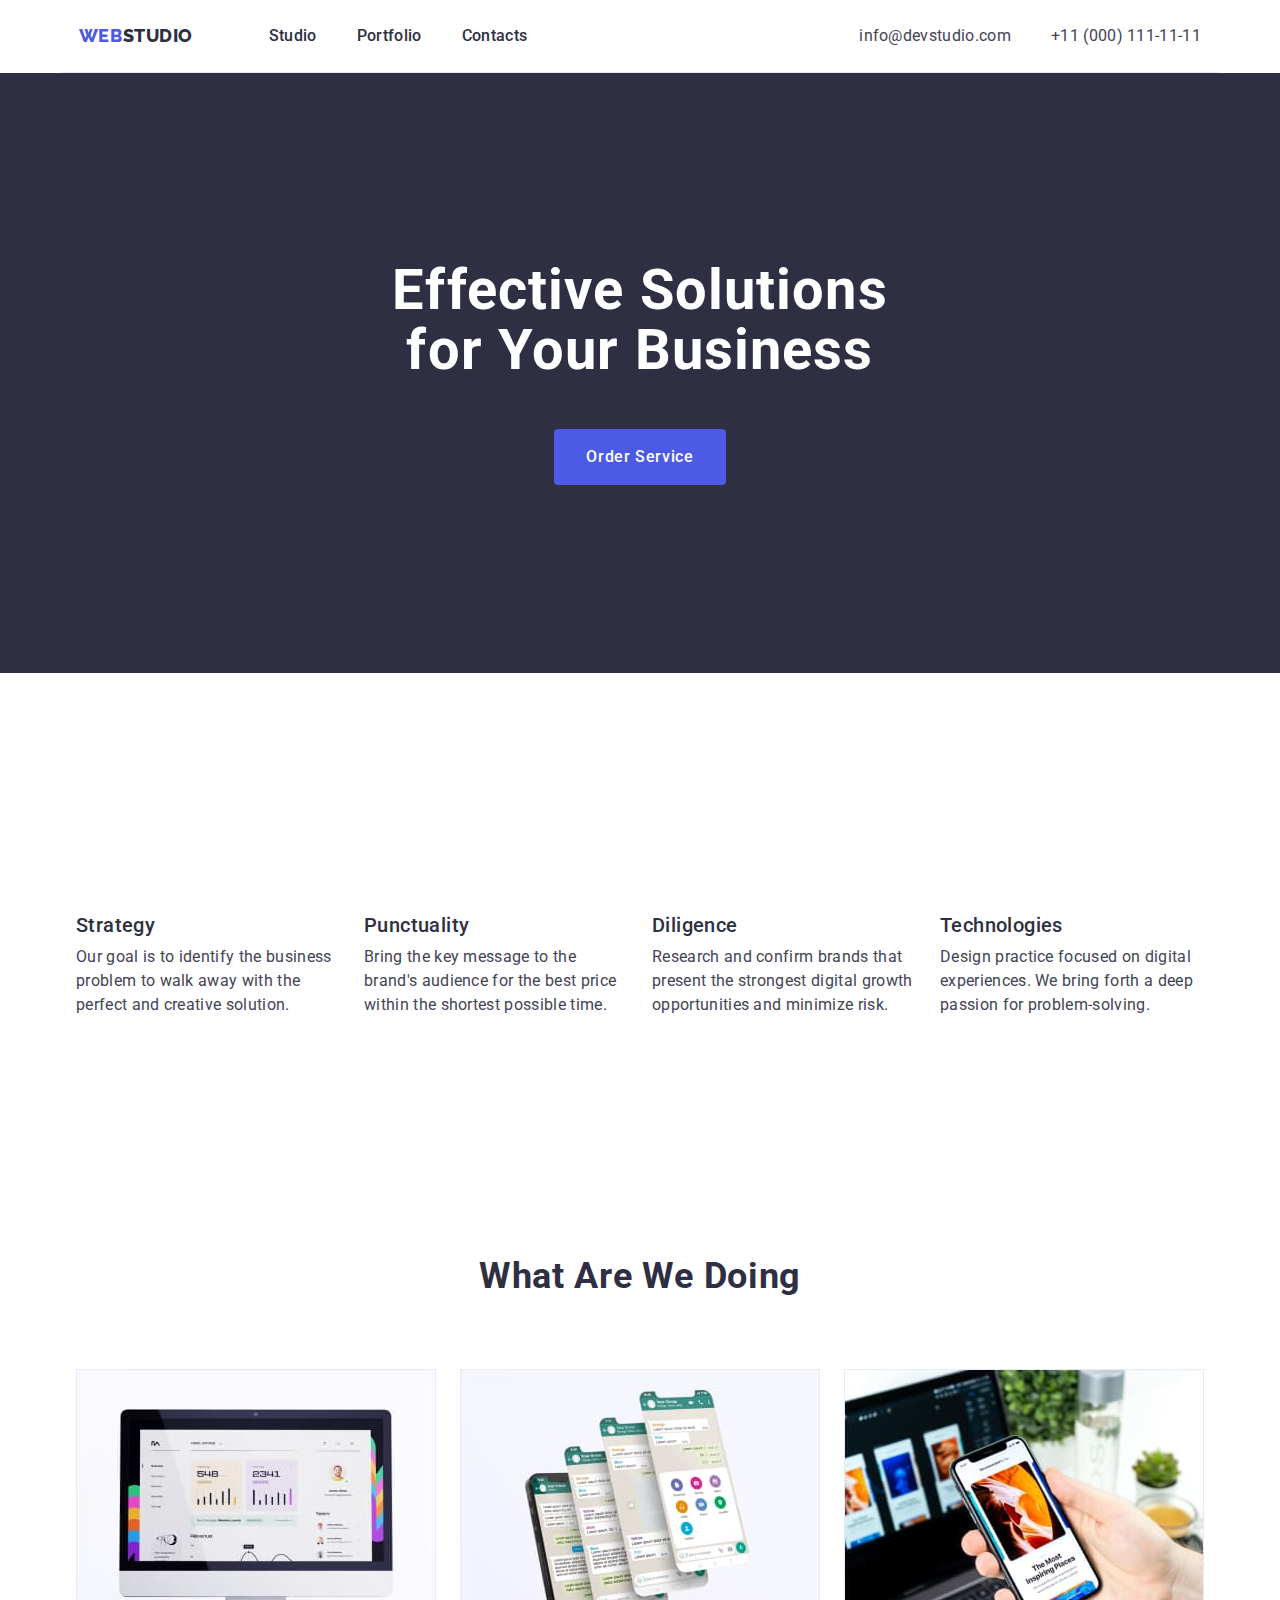
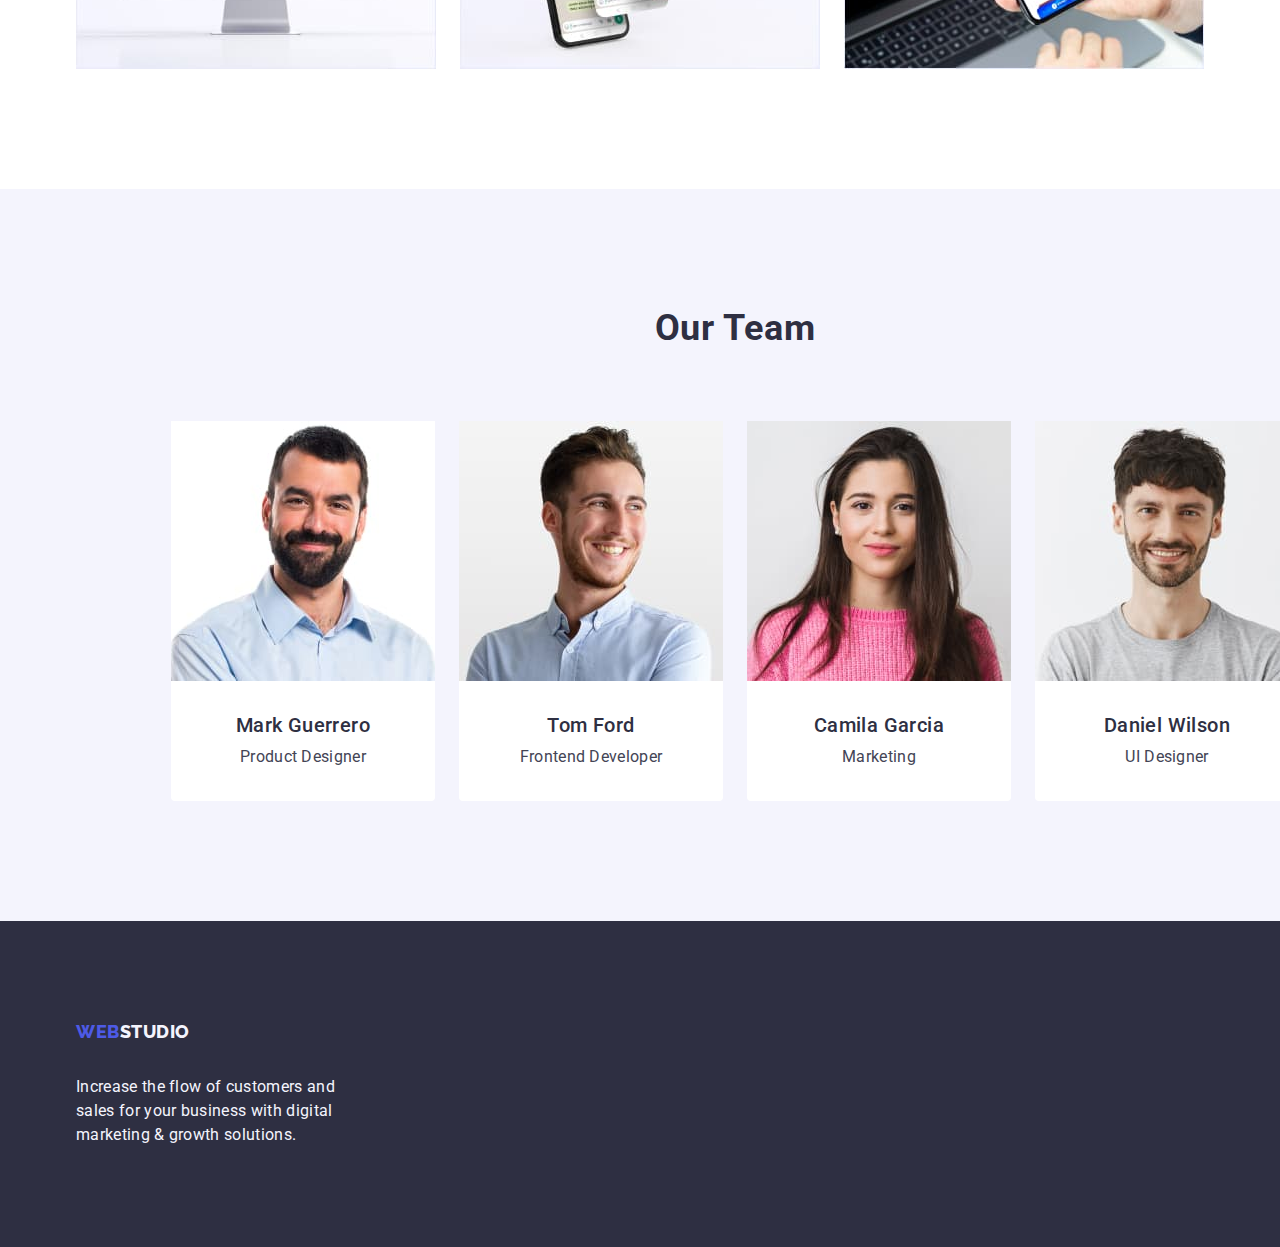
==== commit 46cd6c33: "goit-homework-03" ====
--- a/index.html
+++ b/index.html
@@ -149,63 +149,62 @@
       </section>
 
       <!-- Team members -->
-      <div class="full-size-page">
-        <section class="team-members">
-          <div class="container container-members">
-            <h2 class="team-members-header">Our Team</h2>
-            <ul class="list list-members">
-              <li class="member-item">
-                <img
-                  class="image"
-                  src="./images/productdesigner.jpg"
-                  alt="Photo of Product Designer"
-                  width="264"
-                />
-                <div class="member-info">
-                  <h3 class="member">Mark Guerrero</h3>
-                  <p class="member-position">Product Designer</p>
-                </div>
-              </li>
-              <li class="member-item">
-                <img
-                  class="image"
-                  src="./images/frontend.jpg"
-                  alt="Photo of Frontend Developer"
-                  width="264"
-                />
-                <div class="member-info">
-                  <h3 class="member">Tom Ford</h3>
-                  <p class="member-position">Frontend Developer</p>
-                </div>
-              </li>
-              <li class="member-item">
-                <img
-                  class="image"
-                  src="./images/marketing.jpg"
-                  alt="Photo of Marketer"
-                  width="264"
-                />
-                <div class="member-info">
-                  <h3 class="member">Camila Garcia</h3>
-                  <p class="member-position">Marketing</p>
-                </div>
-              </li>
-              <li class="member-item">
-                <img
-                  class="image"
-                  src="./images/uidesigner.jpg"
-                  alt="Photo of UI Designer"
-                  width="264"
-                />
-                <div class="member-info">
-                  <h3 class="member">Daniel Wilson</h3>
-                  <p class="member-position">UI Designer</p>
-                </div>
-              </li>
-            </ul>
-          </div>
-        </section>
-      </div>
+
+      <section class="team-members">
+        <div class="container container-members">
+          <h2 class="team-members-header">Our Team</h2>
+          <ul class="list list-members">
+            <li class="member-item">
+              <img
+                class="image"
+                src="./images/productdesigner.jpg"
+                alt="Photo of Product Designer"
+                width="264"
+              />
+              <div class="member-info">
+                <h3 class="member">Mark Guerrero</h3>
+                <p class="member-position">Product Designer</p>
+              </div>
+            </li>
+            <li class="member-item">
+              <img
+                class="image"
+                src="./images/frontend.jpg"
+                alt="Photo of Frontend Developer"
+                width="264"
+              />
+              <div class="member-info">
+                <h3 class="member">Tom Ford</h3>
+                <p class="member-position">Frontend Developer</p>
+              </div>
+            </li>
+            <li class="member-item">
+              <img
+                class="image"
+                src="./images/marketing.jpg"
+                alt="Photo of Marketer"
+                width="264"
+              />
+              <div class="member-info">
+                <h3 class="member">Camila Garcia</h3>
+                <p class="member-position">Marketing</p>
+              </div>
+            </li>
+            <li class="member-item">
+              <img
+                class="image"
+                src="./images/uidesigner.jpg"
+                alt="Photo of UI Designer"
+                width="264"
+              />
+              <div class="member-info">
+                <h3 class="member">Daniel Wilson</h3>
+                <p class="member-position">UI Designer</p>
+              </div>
+            </li>
+          </ul>
+        </div>
+      </section>
     </main>
 
     <!-- Footer and credo -->
--- a/css/styles.css
+++ b/css/styles.css
@@ -576,15 +576,11 @@
 .footer {
   background-color: var(--navyblue-color);
   display: flex;
-  max-width: 1440px;
   margin-left: auto;
   margin-right: auto;
   align-items: center;
   flex-direction: column;
-  padding-top: 101.5px;
-  padding-right: 1020px;
-  padding-bottom: 100px;
-  padding-left: 156px;
+  padding: 100px 0;
 }
 
 .link-logo-footer {
@@ -597,8 +593,8 @@
   line-height: 1.17; /* 116.667% */
   letter-spacing: 0.54px;
   text-transform: uppercase;
-  display: inline-flex;
-  align-items: center;
+  display: inline-block;
+  margin-bottom: 16px;
   flex-shrink: 0;
 }
 
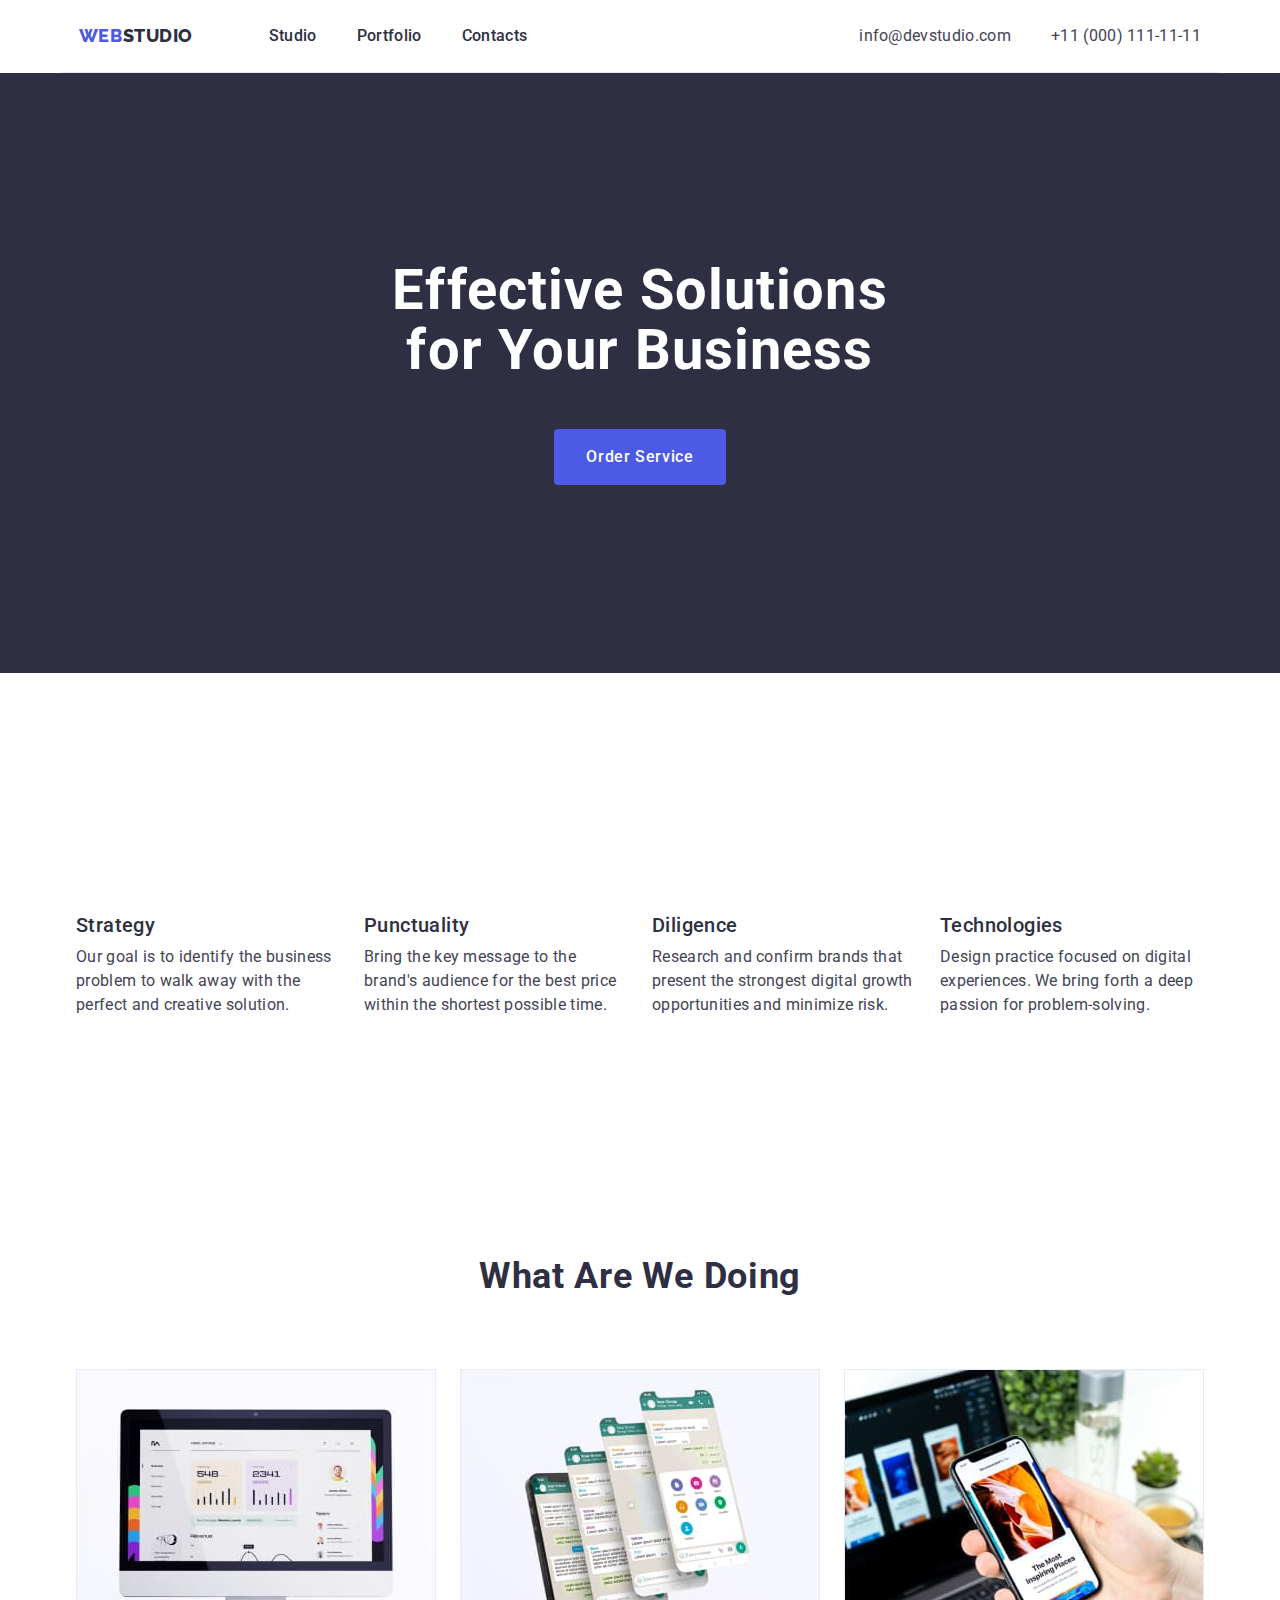
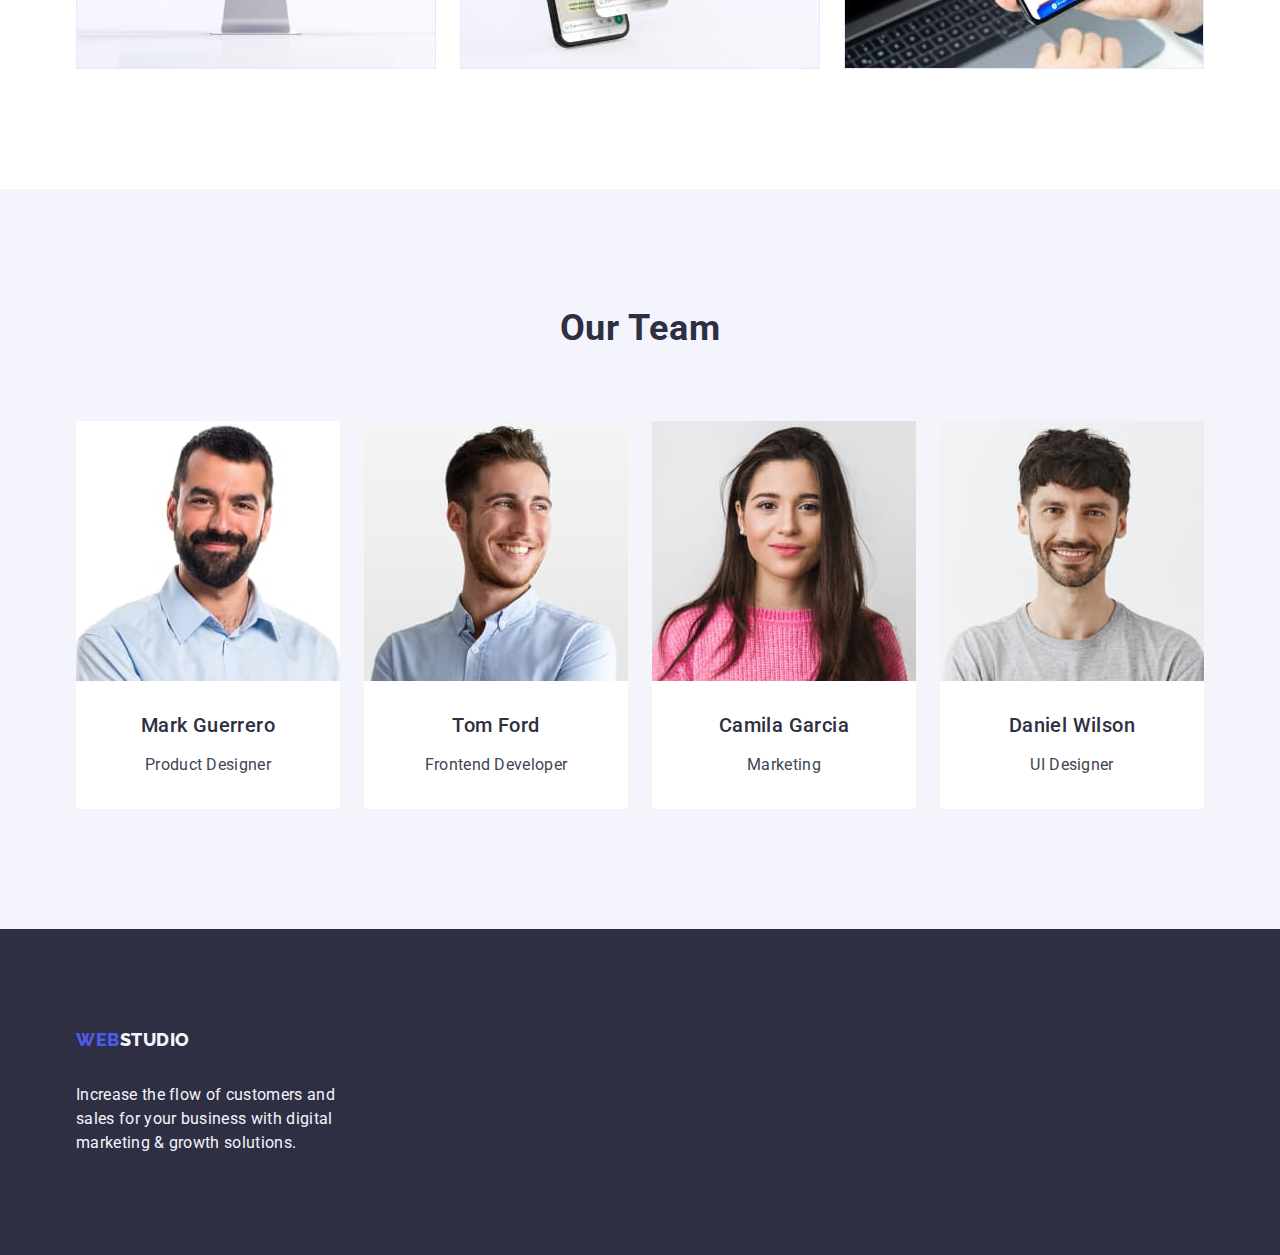
==== commit 44fa89c9: "goit-homework-03" ====
--- a/index.html
+++ b/index.html
@@ -22,51 +22,69 @@
   </head>
 
   <body>
-    <div class="page-container">
-      <header class="header-main-page">
-        <div class="container container-header">
-          <nav class="navigation">
-            <a href="./index.html" class="link-logo-header link"
-              >Web<span class="accent-studio-header">Studio</span></a
-            >
-            <ul class="list list-navigation">
-              <li>
-                <a href="./index.html" class="link-navigation link">Studio</a>
-              </li>
-              <li>
-                <a href="./portfolio.html" class="link-navigation link"
-                  >Portfolio</a
-                >
-              </li>
-              <li><a href="" class="link-navigation link">Contacts</a></li>
-            </ul>
-          </nav>
-          <address class="contact-information">
-            <ul class="list list-contacts">
-              <li>
-                <a
-                  href="mailto:info@devstudio.com"
-                  class="mail-link link-contacts link"
-                  >info@devstudio.com</a
-                >
-              </li>
-              <li>
-                <a
-                  href="tel:+110001111111"
-                  class="phone-link link-contacts link"
-                  >+11 (000) 111-11-11</a
-                >
-              </li>
-            </ul>
-          </address>
-        </div>
-      </header>
-    </div>
+    <header class="header-main-page">
+      <div class="container container-header">
+        <nav class="navigation">
+          <a
+            href="./index.html"
+            class="link-logo-header link"
+            aria-label="Logotype and link to main page"
+            >Web<span class="accent-studio-header">Studio</span></a
+          >
+          <ul class="list list-navigation">
+            <li>
+              <a
+                href="./index.html"
+                class="link-navigation link"
+                aria-label="Link to main page"
+                >Studio</a
+              >
+            </li>
+            <li>
+              <a
+                href="./portfolio.html"
+                class="link-navigation link"
+                aria-label="Link to portfolio"
+                >Portfolio</a
+              >
+            </li>
+            <li>
+              <a
+                href=""
+                class="link-navigation link"
+                aria-label="Link to contacts"
+                >Contacts</a
+              >
+            </li>
+          </ul>
+        </nav>
+        <address class="contact-information">
+          <ul class="list list-contacts">
+            <li>
+              <a
+                href="mailto:info@devstudio.com"
+                class="mail-link link-contacts link"
+                aria-label="Our mail and link"
+                >info@devstudio.com</a
+              >
+            </li>
+            <li>
+              <a
+                href="tel:+110001111111"
+                class="link-contacts link"
+                aria-label="Our phone number and link"
+                >+11 (000) 111-11-11</a
+              >
+            </li>
+          </ul>
+        </address>
+      </div>
+    </header>
 
     <main>
       <!-- Begining of Main -->
 
-      <section class="main-header-hero">
+      <section class="main-header-section">
         <div class="container container-hero">
           <h1 class="main-header-text">
             Effective Solutions for Your Business
@@ -83,28 +101,28 @@
           <h2 class="visually-hidden">Advantages</h2>
           <ul class="list list-advantages">
             <li class="advantage-item">
-              <h3 class="advantage">Strategy</h3>
+              <h3 class="advantage-header">Strategy</h3>
               <p class="advantage-descr">
                 Our goal is to identify the business problem to walk away with
                 the perfect and creative solution.
               </p>
             </li>
             <li class="advantage-item">
-              <h3 class="advantage">Punctuality</h3>
+              <h3 class="advantage-header">Punctuality</h3>
               <p class="advantage-descr">
                 Bring the key message to the brand's audience for the best price
                 within the shortest possible time.
               </p>
             </li>
             <li class="advantage-item">
-              <h3 class="advantage">Diligence</h3>
+              <h3 class="advantage-header">Diligence</h3>
               <p class="advantage-descr">
                 Research and confirm brands that present the strongest digital
                 growth opportunities and minimize risk.
               </p>
             </li>
             <li class="advantage-item">
-              <h3 class="advantage">Technologies</h3>
+              <h3 class="advantage-header">Technologies</h3>
               <p class="advantage-descr">
                 Design practice focused on digital experiences. We bring forth a
                 deep passion for problem-solving.
@@ -114,7 +132,7 @@
         </div>
       </section>
 
-      <!-- Description of work via photos -->
+      <!-- Description of work via photos (What Are We Doing) -->
 
       <section class="competences">
         <div class="container">
@@ -123,25 +141,28 @@
             <li class="competence-item">
               <img
                 class="image"
-                src="./images/computer.jpg"
+                src="./images/main/computer.jpg"
                 alt="Computer shows profile statistics"
                 width="360"
+                height="300"
               />
             </li>
             <li class="competence-item">
               <img
                 class="image"
-                src="./images/phone.jpg"
+                src="./images/main/phone.jpg"
                 alt="Smartphone shows a few chats"
                 width="360"
+                height="300"
               />
             </li>
             <li class="competence-item">
               <img
                 class="image"
-                src="./images/phoneandcomputer.jpg"
+                src="./images/main/phoneandcomputer.jpg"
                 alt="Smartphone is synchronized with computer"
                 width="360"
+                height="300"
               />
             </li>
           </ul>
@@ -157,9 +178,10 @@
             <li class="member-item">
               <img
                 class="image"
-                src="./images/productdesigner.jpg"
+                src="./images/main/productdesigner.jpg"
                 alt="Photo of Product Designer"
                 width="264"
+                height="260"
               />
               <div class="member-info">
                 <h3 class="member">Mark Guerrero</h3>
@@ -169,9 +191,10 @@
             <li class="member-item">
               <img
                 class="image"
-                src="./images/frontend.jpg"
+                src="./images/main/frontend.jpg"
                 alt="Photo of Frontend Developer"
                 width="264"
+                height="260"
               />
               <div class="member-info">
                 <h3 class="member">Tom Ford</h3>
@@ -181,9 +204,10 @@
             <li class="member-item">
               <img
                 class="image"
-                src="./images/marketing.jpg"
+                src="./images/main/marketing.jpg"
                 alt="Photo of Marketer"
                 width="264"
+                height="260"
               />
               <div class="member-info">
                 <h3 class="member">Camila Garcia</h3>
@@ -193,9 +217,10 @@
             <li class="member-item">
               <img
                 class="image"
-                src="./images/uidesigner.jpg"
+                src="./images/main/uidesigner.jpg"
                 alt="Photo of UI Designer"
                 width="264"
+                height="260"
               />
               <div class="member-info">
                 <h3 class="member">Daniel Wilson</h3>
@@ -210,7 +235,10 @@
     <!-- Footer and credo -->
     <footer class="footer">
       <div class="container container-footer">
-        <a href="./index.html" class="link-logo-footer link"
+        <a
+          href="./index.html"
+          class="link-logo-footer link"
+          aria-label="Logotype and link to main page"
           >Web<span class="accent-studio-footer">Studio</span></a
         >
         <p class="credo">
--- a/css/styles.css
+++ b/css/styles.css
@@ -22,18 +22,6 @@
 
 .image {
   display: block;
-}
-
-.page-container {
-  /* min-height: 100vh; */
-  /* display: flex; */
-  /* flex-direction: column; */
-  /* width: 1158px; */
-  /* margin: 0 auto; */
-  /* margin-left: auto;
-  margin-right: auto; */
-  /* padding-left: 15px;
-  padding-right: 15px; */
 }
 
 .full-size-page {
@@ -234,7 +222,7 @@
   background-color: var(--white-color);
 }
 
-.main-header-hero {
+.main-header-section {
   background-color: var(--navyblue-color);
   width: 100%;
   flex-shrink: 0;
@@ -310,7 +298,7 @@
 
 /* Advantages */
 
-.advantage {
+.advantage-header {
   color: var(--navyblue-color);
 
   /* Header 3 */
@@ -376,7 +364,7 @@
 
 .team-members {
   background-color: var(--cloud-color);
-  padding: 0px 156px 0px 156px;
+  padding: 120px 0;
 }
 
 .team-members-header {
@@ -397,6 +385,7 @@
 .member-item {
   background-color: var(--white-color);
   border-radius: 0px 0px 4px 4px;
+  width: calc((100% - 72px) / 4);
 }
 
 .member {
@@ -425,10 +414,6 @@
   letter-spacing: 0.32px;
 }
 
-.container-members {
-  padding: 120px 0px;
-}
-
 .list-members {
   display: flex;
   justify-content: center;
@@ -441,7 +426,11 @@
   justify-content: center;
   align-items: center;
   gap: 8px;
-  margin: 32px 0px;
+  padding: 32px 0;
+}
+
+.member {
+  margin-bottom: 8px;
 }
 
 /* Body of portfolio  */
@@ -451,6 +440,11 @@
 }
 
 /* Buttons of portfolio  */
+
+.portfolio-section {
+  padding-top: 96px;
+  padding-bottom: 120px;
+}
 
 .container-portfolio-buttons {
   padding-top: 96px;
@@ -463,7 +457,9 @@
 .portfolio-buttons-list {
   list-style-type: none;
   display: flex;
+  justify-content: center;
   gap: 24px;
+  margin-bottom: 72px;
   min-width: 586px;
   /* outline: 2px solid tomato; */
 }
@@ -488,52 +484,26 @@
 .portfolio-button:hover {
   color: var(--white-color);
   background-color: var(--ocean-hover-focus);
+  border: 1px solid transparent;
 }
 
 .portfolio-button:focus {
   color: var(--white-color);
   background-color: var(--ocean-hover-focus);
+  border: 1px solid transparent;
 }
 
 /* Portfolio cases  */
 
-.portfolio-cases-list {
-  list-style-type: none;
-  /* display: flex; */
-  max-width: 1158px;
-  padding: 0px 0px 120px 0px;
-}
-
-.case {
-  display: flex;
-  width: 360px;
-  padding-bottom: 0px;
-  flex-direction: column;
-  align-items: flex-start;
-  flex-shrink: 0;
-}
-
-.row-one {
-  display: flex;
-  justify-content: center;
-  max-width: 1158px;
-  gap: 24px;
-  margin-bottom: 48px;
-}
-
-.row-two {
-  display: flex;
-  justify-content: center;
-  max-width: 1158px;
-  gap: 24px;
-  margin-bottom: 48px;
-}
-
-.row-three {
-  display: flex;
-  justify-content: center;
-  max-width: 1158px;
-  gap: 24px;
+.list-cases {
+  display: flex;
+  flex-wrap: wrap;
+  column-gap: 24px;
+  row-gap: 48px;
+}
+
+.case-item {
+  width: calc((100% - 48px) / 3);
 }
 
 .case-text {
@@ -542,7 +512,6 @@
   flex-direction: column;
   justify-content: center;
   align-items: flex-start;
-  gap: 8px;
   align-self: stretch;
   border-right: 1px solid var(--cornflower);
   border-bottom: 1px solid var(--cornflower);
@@ -559,6 +528,7 @@
   font-weight: 500;
   line-height: 1.2; /* 120% */
   letter-spacing: 0.4px;
+  margin-bottom: 8px;
 }
 
 .portfolio-case-descr {
